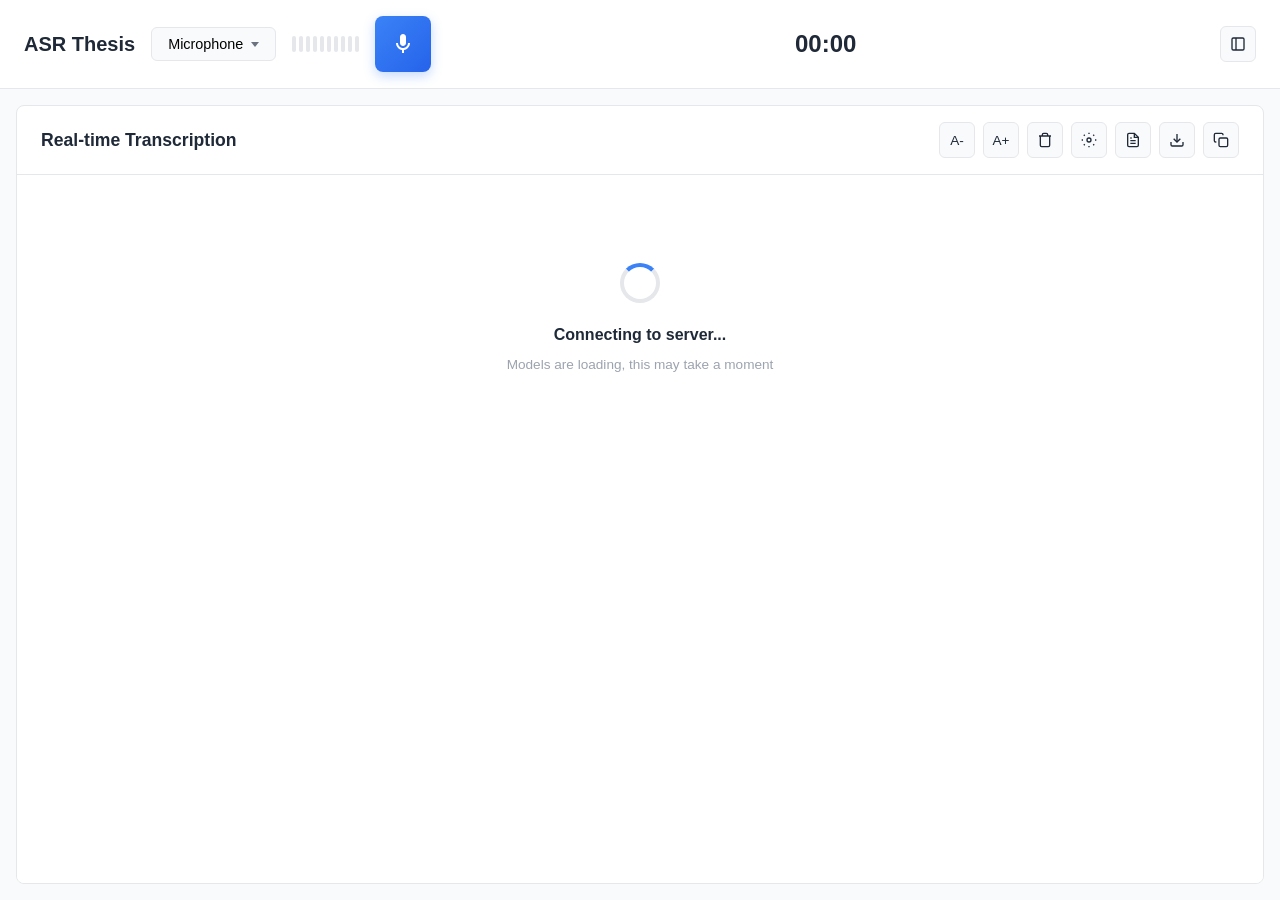
==== frontend/index.html @ afbf7c76 "chore: save current progress for Modal deploy fixes" ====
<!DOCTYPE html>
<html lang="vi">

<head>
  <meta charset="UTF-8">
  <meta http-equiv="Cache-Control" content="no-cache, no-store, must-revalidate">
  <meta name="viewport" content="width=device-width, initial-scale=1.0">
  <title>ASR Thesis</title>
  <link rel="stylesheet" href="style.css">
</head>

<body>
  <div class="app">
    <main class="main">
      <header class="toolbar">
        <div class="toolbar-left">
          <h1 class="logo-text">ASR Thesis</h1>

          <div class="dropdown">
            <button class="dropdown-btn" id="audioSourceBtn">
              <span id="audioSourceText">Microphone</span>
              <span class="dropdown-arrow"></span>
            </button>
            <div class="dropdown-menu wide" id="audioDropdown">
              <div class="dropdown-section">
                <div class="dropdown-label">Select Microphone</div>
                <div id="micList">
                  <div class="dropdown-item" data-source="microphone">Default Microphone</div>
                </div>
              </div>
              <div class="dropdown-divider"></div>
              <div class="dropdown-item" data-source="computer">Computer Audio</div>
            </div>
          </div>

          <div class="audio-meter-horizontal" id="audioMeter">
            <div class="meter-bar-h"></div>
            <div class="meter-bar-h"></div>
            <div class="meter-bar-h"></div>
            <div class="meter-bar-h"></div>
            <div class="meter-bar-h"></div>
            <div class="meter-bar-h"></div>
            <div class="meter-bar-h"></div>
            <div class="meter-bar-h"></div>
            <div class="meter-bar-h"></div>
            <div class="meter-bar-h"></div>
          </div>

          <button class="record-btn" id="recordBtn" title="Record">
            <svg viewBox="0 0 24 24" fill="currentColor">
              <path d="M12 14c1.66 0 3-1.34 3-3V5c0-1.66-1.34-3-3-3S9 3.34 9 5v6c0 1.66 1.34 3 3 3z" />
              <path
                d="M17 11c0 2.76-2.24 5-5 5s-5-2.24-5-5H5c0 3.53 2.61 6.43 6 6.92V21h2v-3.08c3.39-.49 6-3.39 6-6.92h-2z" />
            </svg>
          </button>
        </div>

        <div class="toolbar-center">
          <div class="timer" id="timer">00:00</div>
        </div>

        <div class="toolbar-right">
          <button class="btn-icon" id="sidebarToggle" title="History">
            <svg viewBox="0 0 24 24" width="16" height="16" fill="none" stroke="currentColor" stroke-width="2">
              <rect x="3" y="3" width="18" height="18" rx="2" />
              <path d="M9 3v18" />
            </svg>
          </button>
        </div>
      </header>

      <div class="content">
        <div class="transcript-panel">
          <div class="panel-header">
            <span class="panel-title">Real-time Transcription</span>
            <div class="panel-actions">
              <button class="btn-icon" id="fontDecrease" title="Smaller">A-</button>
              <button class="btn-icon" id="fontIncrease" title="Larger">A+</button>
              <button class="btn-icon" id="clearBtn" title="Clear">
                <svg viewBox="0 0 24 24" width="16" height="16" fill="none" stroke="currentColor" stroke-width="2">
                  <polyline points="3 6 5 6 21 6" />
                  <path d="M19 6v14a2 2 0 0 1-2 2H7a2 2 0 0 1-2-2V6m3 0V4a2 2 0 0 1 2-2h4a2 2 0 0 1 2 2v2" />
                </svg>
              </button>
              <button class="btn-icon" id="contextBtn" title="Context">
                <svg viewBox="0 0 24 24" width="16" height="16" fill="none" stroke="currentColor" stroke-width="2">
                  <circle cx="12" cy="12" r="3" />
                  <path
                    d="M12 1v2M12 21v2M4.22 4.22l1.42 1.42M18.36 18.36l1.42 1.42M1 12h2M21 12h2M4.22 19.78l1.42-1.42M18.36 5.64l1.42-1.42" />
                </svg>
              </button>
              <button class="btn-icon" id="summarizeBtn" title="Summarize">
                <svg viewBox="0 0 24 24" width="16" height="16" fill="none" stroke="currentColor" stroke-width="2">
                  <path d="M14 2H6a2 2 0 0 0-2 2v16a2 2 0 0 0 2 2h12a2 2 0 0 0 2-2V8z"/>
                  <polyline points="14 2 14 8 20 8"/>
                  <line x1="16" y1="13" x2="8" y2="13"/>
                  <line x1="16" y1="17" x2="8" y2="17"/>
                  <polyline points="10 9 9 9 8 9"/>
                </svg>
              </button>
              <div class="dropdown">
                <button class="btn-icon" id="exportBtn" title="Export">
                  <svg viewBox="0 0 24 24" width="16" height="16" fill="none" stroke="currentColor" stroke-width="2">
                    <path d="M21 15v4a2 2 0 0 1-2 2H5a2 2 0 0 1-2-2v-4" />
                    <polyline points="7 10 12 15 17 10" />
                    <line x1="12" y1="15" x2="12" y2="3" />
                  </svg>
                </button>
                <div class="dropdown-menu" id="exportDropdown">
                  <div class="dropdown-item" data-export="srt">SRT (Subtitles)</div>
                  <div class="dropdown-item" data-export="vtt">VTT (WebVTT)</div>
                  <div class="dropdown-item" data-export="txt">TXT (Plain text)</div>
                  <div class="dropdown-item" data-export="json">JSON</div>
                </div>
              </div>
              <button class="btn-icon" id="copyBtn" title="Copy">
                <svg viewBox="0 0 24 24" width="16" height="16" fill="none" stroke="currentColor" stroke-width="2">
                  <rect x="9" y="9" width="13" height="13" rx="2" />
                  <path d="M5 15H4a2 2 0 0 1-2-2V4a2 2 0 0 1 2-2h9a2 2 0 0 1 2 2v1" />
                </svg>
              </button>
            </div>
          </div>

          <div class="panel-content" id="panelContent">
            <div class="empty-state" id="emptyState">
              <div class="loading-spinner" id="loadingSpinner"></div>
              <p class="loading-status" id="loadingStatus">Connecting to server...</p>
              <p class="loading-hint">Models are loading, this may take a moment</p>
            </div>
          </div>
        </div>

        <aside class="sidebar" id="sidebar">
          <div class="sidebar-header">
            <h3>History</h3>
            <a href="recordings.html" class="btn btn-sm btn-secondary sidebar-btn">View All</a>
          </div>
          <div class="sidebar-content" id="recordingsList">
            <div class="empty-state">
              <p>No recordings yet</p>
            </div>
          </div>
        </aside>
      </div>
    </main>
  </div>

  <div class="modal-overlay" id="contextModal">
    <div class="modal">
      <div class="modal-header">
        <h3>Context Settings</h3>
        <button class="modal-close" id="closeModal" title="Close">×</button>
      </div>
      <div class="modal-body">
        <div class="form-group">
          <label>Lecture Topic</label>
          <div class="input-icon-wrapper">
            <span class="input-icon">✨</span>
            <input type="text" id="lectureTopic" placeholder="Enter lecture topic to boost accuracy..." maxlength="200">
          </div>
          <small class="form-hint">AI will expand this into keywords to improve recognition</small>
        </div>
        <div class="form-group">
          <label>Keywords</label>
          <div class="input-with-btn">
            <input type="text" id="keywords" placeholder="AI, machine learning, neural network...">
            <button class="btn btn-sm btn-accent" id="aiGenerateBtn" title="AI Generate from topic">⚡ Generate</button>
          </div>
        </div>
        <div class="form-group">
          <label>Context</label>
          <textarea id="context" placeholder="Lecture about artificial intelligence..."></textarea>
        </div>
      </div>
      <div class="modal-footer">
        <button class="btn btn-secondary" id="clearContextBtn">Clear</button>
        <button class="btn btn-primary" id="saveContextBtn">Save</button>
      </div>
    </div>
  </div>

  <div class="modal-overlay" id="clearModal">
    <div class="modal">
      <div class="modal-header">
        <h3>Clear Transcript</h3>
        <button class="modal-close" title="Close">x</button>
      </div>
      <div class="modal-body">
        <p>Clear the current transcript display?</p>
        <p class="text-muted">Saved recordings will not be affected.</p>
      </div>
      <div class="modal-footer">
        <button class="btn btn-secondary">Cancel</button>
        <button class="btn btn-primary">Clear</button>
      </div>
    </div>
  </div>

  <div class="modal-overlay" id="deleteRecordingModal">
    <div class="modal">
      <div class="modal-header">
        <h3>Delete Recording</h3>
        <button class="modal-close" id="deleteModalClose" title="Close">x</button>
      </div>
      <div class="modal-body">
        <p>Delete this recording permanently?</p>
        <p class="text-muted">This action cannot be undone.</p>
      </div>
      <div class="modal-footer">
        <button class="btn btn-secondary" id="deleteModalCancel">Cancel</button>
        <button class="btn btn-danger" id="deleteModalConfirm">Delete</button>
      </div>
    </div>
  </div>

  <!-- Summary modal (Groq auto-summary) -->
  <div class="modal-overlay" id="summaryModal">
    <div class="modal modal-lg">
      <div class="modal-header">
        <h3>📝 Lecture Summary</h3>
        <button class="modal-close" id="closeSummaryModal" title="Close">×</button>
      </div>
      <div class="modal-body">
        <div id="summaryContent" class="summary-content"></div>
      </div>
      <div class="modal-footer">
        <button class="btn btn-secondary" id="copySummaryBtn">Copy</button>
        <button class="btn btn-primary" id="closeSummaryBtn">Close</button>
      </div>
    </div>
  </div>

  <div class="notification" id="notification"></div>

  <script type="module" src="js/utils.js"></script>
  <script type="module" src="js/main.js"></script>
</body>

</html>
---- frontend/style.css ----
* {
    margin: 0;
    padding: 0;
    box-sizing: border-box;
}

:root {
    --primary: #3b82f6;
    --primary-dark: #2563eb;
    --success: #10b981;
    --danger: #ef4444;
    --text: #1f2937;
    --text-light: #6b7280;
    --text-muted: #9ca3af;
    --bg: #ffffff;
    --bg-gray: #f9fafb;
    --border: #e5e7eb;
}

body {
    font-family: -apple-system, BlinkMacSystemFont, 'Segoe UI', Roboto, sans-serif;
    color: var(--text);
    background: var(--bg-gray);
    line-height: 1.5;
}

.app {
    min-height: 100vh;
    display: flex;
}

.main {
    flex: 1;
    display: flex;
    flex-direction: column;
}

.toolbar {
    background: white;
    border-bottom: 1px solid var(--border);
    padding: 1rem 1.5rem;
    display: flex;
    align-items: center;
    justify-content: space-between;
    gap: 2rem;
}

.toolbar-left,
.toolbar-center,
.toolbar-right {
    display: flex;
    align-items: center;
    gap: 1rem;
}

.toolbar-center {
    flex: 1;
    justify-content: center;
}

.logo-text {
    font-size: 1.25rem;
    font-weight: 600;
    color: var(--text);
    margin: 0;
}

.dropdown {
    position: relative;
}

.dropdown-btn {
    padding: 0.5rem 1rem;
    background: var(--bg-gray);
    border: 1px solid var(--border);
    border-radius: 6px;
    font-size: 0.9rem;
    cursor: pointer;
    display: flex;
    align-items: center;
    gap: 0.5rem;
    transition: all 0.2s;
}

.dropdown-btn:hover {
    background: #f3f4f6;
}

.dropdown-arrow {
    width: 0;
    height: 0;
    border-left: 4px solid transparent;
    border-right: 4px solid transparent;
    border-top: 5px solid var(--text-light);
}

.dropdown-menu {
    position: absolute;
    top: calc(100% + 0.25rem);
    left: 0;
    background: white;
    border: 1px solid var(--border);
    border-radius: 6px;
    box-shadow: 0 4px 12px rgba(0, 0, 0, 0.1);
    min-width: 160px;
    display: none;
    z-index: 100;
}

.dropdown-menu.wide {
    min-width: 280px;
}

.dropdown-menu.active {
    display: block;
}

.dropdown-section {
    padding: 0.5rem 0;
}

.dropdown-label {
    padding: 0.5rem 1rem;
    font-size: 0.75rem;
    font-weight: 600;
    color: var(--text-muted);
    text-transform: uppercase;
    letter-spacing: 0.5px;
}

.dropdown-divider {
    height: 1px;
    background: var(--border);
    margin: 0.25rem 0;
}

.dropdown-item {
    padding: 0.75rem 1rem;
    cursor: pointer;
    transition: background 0.2s;
    font-size: 0.9rem;
    white-space: nowrap;
    overflow: hidden;
    text-overflow: ellipsis;
}

.dropdown-item:hover {
    background: var(--bg-gray);
}

.dropdown-item:first-child {
    border-radius: 6px 6px 0 0;
}

.dropdown-item:last-child {
    border-radius: 0 0 6px 6px;
}

.dropdown-item.mic-item {
    padding-left: 2rem;
    font-size: 0.85rem;
}

.audio-meter-horizontal {
    display: flex;
    align-items: center;
    gap: 3px;
    height: 32px;
}

.meter-bar-h {
    width: 4px;
    height: 16px;
    background: var(--border);
    border-radius: 2px;
    transition: all 0.1s;
}

.meter-bar-h.active {
    background: var(--success);
    height: 24px;
}

.timer {
    font-variant-numeric: tabular-nums;
    font-size: 1.5rem;
    font-weight: 600;
    color: var(--text);
    min-width: 90px;
    text-align: center;
}

.record-btn {
    width: 56px;
    height: 56px;
    background: linear-gradient(135deg, var(--primary), var(--primary-dark));
    border: none;
    border-radius: 8px;
    cursor: pointer;
    display: flex;
    align-items: center;
    justify-content: center;
    transition: all 0.3s;
    box-shadow: 0 4px 12px rgba(59, 130, 246, 0.3);
}

.record-btn:hover {
    transform: translateY(-2px);
    box-shadow: 0 6px 16px rgba(59, 130, 246, 0.4);
}

.record-btn.recording {
    background: linear-gradient(135deg, var(--danger), #dc2626);
    animation: pulse 2s infinite;
}

@keyframes pulse {

    0%,
    100% {
        opacity: 1;
    }

    50% {
        opacity: 0.85;
    }
}

.record-btn svg {
    width: 24px;
    height: 24px;
    color: white;
    fill: white;
}

.btn-icon {
    width: 36px;
    height: 36px;
    background: var(--bg-gray);
    border: 1px solid var(--border);
    border-radius: 6px;
    cursor: pointer;
    display: flex;
    align-items: center;
    justify-content: center;
    transition: all 0.2s;
    color: var(--text);
    font-size: 0.85rem;
    font-weight: 500;
}

.btn-icon:hover {
    background: #e5e7eb;
}

.content {
    flex: 1;
    display: flex;
    overflow: hidden;
}

.transcript-panel {
    flex: 1;
    display: flex;
    flex-direction: column;
    background: white;
    margin: 1rem;
    border-radius: 8px;
    border: 1px solid var(--border);
    overflow: hidden;
}

.panel-header {
    padding: 1rem 1.5rem;
    border-bottom: 1px solid var(--border);
    display: flex;
    align-items: center;
    justify-content: space-between;
}

.panel-title {
    font-size: 1.1rem;
    font-weight: 600;
}

.panel-actions {
    display: flex;
    gap: 0.5rem;
}

.panel-content {
    flex: 1;
    overflow-y: auto;
    padding: 1.5rem;
    background: white;
}

.transcript-segment {
    background: transparent;
    border: none;
    border-bottom: 1px solid var(--border);
    border-radius: 0;
    padding: 1rem 0;
    margin-bottom: 0;
}

.transcript-segment:last-child {
    border-bottom: none;
}

.segment-meta {
    display: none;
}

.timestamp {
    font-variant-numeric: tabular-nums;
    color: var(--primary);
    font-weight: 600;
}

.vi-text {
    font-size: 1.1rem;
    line-height: 1.7;
    color: #000000;
    font-weight: 700;
    word-wrap: break-word;
    overflow-wrap: break-word;
    white-space: pre-wrap;
}

.en-text {
    font-size: 1rem;
    line-height: 1.6;
    color: #000000;
    border-left: 3px solid var(--primary);
    padding-left: 12px;
    margin-top: 8px;
    display: block;
    font-weight: 600;
    word-wrap: break-word;
    overflow-wrap: break-word;
    white-space: pre-wrap;
}

.transcript-segment.partial .vi-text {
    color: #000000;
    font-weight: 700;
}

.transcript-segment.partial .en-text {
    color: #333333;
    font-weight: 500;
}

.font-sm .vi-text {
    font-size: 0.9rem;
}

.font-sm .en-text {
    font-size: 0.85rem;
}

.font-lg .vi-text {
    font-size: 1.2rem;
}

.font-lg .en-text {
    font-size: 1.1rem;
}

.font-xl .vi-text {
    font-size: 1.4rem;
}

.font-xl .en-text {
    font-size: 1.3rem;
}

.empty-state {
    display: flex;
    flex-direction: column;
    align-items: center;
    justify-content: center;
    padding: 4rem 2rem;
    text-align: center;
    color: var(--text-light);
}

.empty-state p {
    margin: 0.25rem 0;
}

.sidebar {
    width: 320px;
    background: white;
    border-left: 1px solid var(--border);
    display: none;
    flex-direction: column;
}

.sidebar.active {
    display: flex;
}

.sidebar-header {
    padding: 1rem 1.5rem;
    border-bottom: 1px solid var(--border);
    display: flex;
    align-items: center;
    justify-content: space-between;
}

.sidebar-header h3 {
    font-size: 1.1rem;
    font-weight: 600;
}

.sidebar-btn {
    text-decoration: none;
    display: inline-flex;
    align-items: center;
}

.sidebar-btn:hover {
    text-decoration: none;
}

.sidebar-content {
    flex: 1;
    overflow-y: auto;
    padding: 1rem;
}

.recording-card {
    background: var(--bg-gray);
    border: 1px solid var(--border);
    border-radius: 6px;
    padding: 0.75rem 1rem;
    margin-bottom: 0.5rem;
    display: flex;
    align-items: center;
    justify-content: space-between;
    gap: 0.5rem;
}

.recording-card:hover {
    background: #f3f4f6;
}

.recording-card .recording-info {
    flex: 1;
    min-width: 0;
}

.recording-date {
    font-size: 0.85rem;
    font-weight: 500;
    white-space: nowrap;
    overflow: hidden;
    text-overflow: ellipsis;
}

.recording-duration,
.recording-time {
    font-size: 0.75rem;
    color: var(--text-light);
    font-variant-numeric: tabular-nums;
}

.recording-card-actions {
    display: flex;
    gap: 0.25rem;
    flex-shrink: 0;
}

.btn-view-small,
.btn-delete-small {
    width: 28px;
    height: 28px;
    padding: 0;
    border: none;
    border-radius: 4px;
    cursor: pointer;
    display: flex;
    align-items: center;
    justify-content: center;
    transition: all 0.2s;
}

.btn-view-small {
    background: var(--primary);
    color: white;
}

.btn-view-small:hover {
    background: var(--primary-dark);
}

.btn-delete-small {
    background: transparent;
    color: var(--text-light);
}

.btn-delete-small:hover {
    background: #fee2e2;
    color: var(--danger);
}

.modal-overlay {
    position: fixed;
    inset: 0;
    background: rgba(0, 0, 0, 0.5);
    display: none;
    align-items: center;
    justify-content: center;
    z-index: 1000;
}

.modal-overlay.active {
    display: flex;
}

.modal {
    background: white;
    border-radius: 12px;
    max-width: 500px;
    width: 90%;
    max-height: 80vh;
    overflow: hidden;
    box-shadow: 0 10px 25px rgba(0, 0, 0, 0.1);
}

.modal-header {
    padding: 1.5rem;
    border-bottom: 1px solid var(--border);
    display: flex;
    align-items: center;
    justify-content: space-between;
}

.modal-header h3 {
    font-size: 1.25rem;
    font-weight: 600;
}

.modal-close {
    width: 32px;
    height: 32px;
    background: transparent;
    border: none;
    font-size: 1.5rem;
    cursor: pointer;
    border-radius: 6px;
    color: var(--text-light);
    display: flex;
    align-items: center;
    justify-content: center;
}

.modal-close:hover {
    background: var(--bg-gray);
}

.modal-body {
    padding: 1.5rem;
}

.modal-body .text-muted {
    color: var(--text-muted);
    font-size: 0.875rem;
    margin-top: 0.5rem;
}

.modal-footer {
    padding: 1rem 1.5rem;
    border-top: 1px solid var(--border);
    display: flex;
    gap: 0.75rem;
    justify-content: flex-end;
}

.form-group {
    margin-bottom: 1.5rem;
}

.form-group:last-child {
    margin-bottom: 0;
}

.form-group label {
    display: block;
    margin-bottom: 0.5rem;
    font-weight: 500;
    font-size: 0.9rem;
}

.form-group input,
.form-group textarea {
    width: 100%;
    padding: 0.75rem;
    border: 1px solid var(--border);
    border-radius: 6px;
    font-size: 0.95rem;
    font-family: inherit;
}

.form-group input:focus,
.form-group textarea:focus {
    outline: none;
    border-color: var(--primary);
    box-shadow: 0 0 0 2px rgba(59, 130, 246, 0.1);
}

.form-group textarea {
    min-height: 100px;
    resize: vertical;
}

.btn {
    padding: 0.5rem 1rem;
    border-radius: 6px;
    font-size: 0.9rem;
    cursor: pointer;
    transition: all 0.2s;
    font-family: inherit;
}

.btn-primary {
    background: var(--primary);
    color: white;
    border: none;
}

.btn-primary:hover {
    background: var(--primary-dark);
}

.btn-secondary {
    background: transparent;
    color: var(--text);
    border: 1px solid var(--border);
}

.btn-secondary:hover {
    background: var(--bg-gray);
}

.btn-danger {
    background: var(--danger);
    color: white;
    border: none;
}

.btn-danger:hover {
    background: #dc2626;
}

.notification {
    position: fixed;
    bottom: 2rem;
    right: 2rem;
    background: var(--text);
    color: white;
    padding: 1rem 1.5rem;
    border-radius: 8px;
    box-shadow: 0 4px 12px rgba(0, 0, 0, 0.2);
    display: none;
    animation: slideIn 0.3s;
    z-index: 2000;
}

.notification.active {
    display: block;
}

@keyframes slideIn {
    from {
        transform: translateY(1rem);
        opacity: 0;
    }

    to {
        transform: translateY(0);
        opacity: 1;
    }
}

::-webkit-scrollbar {
    width: 8px;
    height: 8px;
}

::-webkit-scrollbar-track {
    background: var(--bg-gray);
}

::-webkit-scrollbar-thumb {
    background: #cbd5e1;
    border-radius: 4px;
}

::-webkit-scrollbar-thumb:hover {
    background: #94a3b8;
}

.recordings-page {
    display: flex;
    height: 100vh;
    background: var(--bg-gray);
}

.recordings-sidebar {
    width: 340px;
    background: white;
    border-right: 1px solid var(--border);
    display: flex;
    flex-direction: column;
}

.sidebar-title {
    font-size: 1.1rem;
    font-weight: 600;
}

.recordings-list {
    flex: 1;
    overflow-y: auto;
    padding: 0.5rem;
}

.recording-item {
    padding: 1rem;
    margin-bottom: 0.5rem;
    border-radius: 8px;
    cursor: pointer;
    transition: background 0.2s;
    display: flex;
    justify-content: space-between;
    align-items: center;
}

.recording-item:hover,
.recording-item.active {
    background: var(--bg-gray);
}

.recording-info {
    flex: 1;
}

.recording-actions {
    position: relative;
}

.menu-btn {
    width: 28px;
    height: 28px;
    background: transparent;
    border: none;
    border-radius: 4px;
    cursor: pointer;
    display: flex;
    align-items: center;
    justify-content: center;
    color: var(--text-light);
    font-weight: bold;
}

.menu-btn:hover {
    background: var(--border);
}

.context-menu {
    position: absolute;
    right: 0;
    top: 100%;
    background: white;
    border: 1px solid var(--border);
    border-radius: 8px;
    box-shadow: 0 4px 12px rgba(0, 0, 0, 0.15);
    min-width: 120px;
    display: none;
    z-index: 100;
}

.context-menu.active {
    display: block;
}

.context-menu-item {
    padding: 0.75rem 1rem;
    cursor: pointer;
    font-size: 0.875rem;
    transition: background 0.2s;
}

.context-menu-item:first-child {
    border-radius: 8px 8px 0 0;
}

.context-menu-item:last-child {
    border-radius: 0 0 8px 8px;
}

.context-menu-item:hover {
    background: var(--bg-gray);
}

.context-menu-item.delete {
    color: var(--danger);
}

.recordings-content {
    flex: 1;
    display: flex;
    flex-direction: column;
    overflow: hidden;
}

.content-header {
    background: white;
    padding: 1rem 1.5rem;
    border-bottom: 1px solid var(--border);
    display: flex;
    justify-content: space-between;
    align-items: center;
}

.content-title-group h2 {
    font-size: 1.25rem;
    font-weight: 600;
    margin-bottom: 0.25rem;
}

.content-subtitle {
    font-size: 0.875rem;
    color: var(--text-light);
}

.back-btn {
    text-decoration: none;
    display: inline-flex;
    align-items: center;
    gap: 0.25rem;
}

.back-btn:hover {
    text-decoration: none;
}

.content-body {
    flex: 1;
    overflow-y: auto;
    padding: 1.5rem;
    background: var(--bg-gray);
}

.transcript-container-full {
    background: white;
    border-radius: 8px;
    padding: 2rem;
    min-height: 100%;
    box-shadow: 0 1px 3px rgba(0, 0, 0, 0.05);
    border: 1px solid var(--border);
}

.transcript-block {
    margin-bottom: 1.5rem;
}

.transcript-block:last-child {
    margin-bottom: 0;
}

.transcript-timestamp {
    font-size: 0.85rem;
    font-weight: 600;
    color: var(--primary);
    margin-bottom: 0.5rem;
}

@media (max-width: 1024px) {
    .sidebar {
        position: fixed;
        right: 0;
        top: 60px;
        bottom: 0;
        z-index: 100;
        box-shadow: -4px 0 12px rgba(0, 0, 0, 0.1);
        transform: translateX(100%);
        transition: transform 0.3s ease;
        display: flex !important;
    }

    .sidebar.active {
        transform: translateX(0);
    }
}

@media (max-width: 768px) {
    .toolbar {
        flex-wrap: wrap;
        padding: 0.75rem 1rem;
    }

    .toolbar-center {
        order: 3;
        flex: 1 0 100%;
        margin-top: 0.75rem;
    }

    .recordings-page {
        flex-direction: column;
    }

    .recordings-sidebar {
        width: 100%;
        height: auto;
        max-height: 40vh;
        border-right: none;
        border-bottom: 1px solid var(--border);
    }
}

/* ===========================================
   Groq LLM: Topic Input + Summary Components
   =========================================== */

.modal-lg {
    max-width: 700px;
}

.input-icon-wrapper {
    position: relative;
    display: flex;
    align-items: center;
}

.input-icon-wrapper .input-icon {
    position: absolute;
    left: 12px;
    font-size: 1rem;
    pointer-events: none;
}

.input-icon-wrapper input {
    padding-left: 36px !important;
}

.input-with-btn {
    display: flex;
    gap: 0.5rem;
    align-items: stretch;
}

.input-with-btn input {
    flex: 1;
}

.btn-sm {
    padding: 0.4rem 0.75rem;
    font-size: 0.8rem;
    white-space: nowrap;
    border-radius: 6px;
}

.btn-accent {
    background: linear-gradient(135deg, #f59e0b, #d97706);
    color: white;
    border: none;
    cursor: pointer;
    transition: all 0.2s;
    font-family: inherit;
    font-weight: 500;
}

.btn-accent:hover:not(:disabled) {
    background: linear-gradient(135deg, #d97706, #b45309);
    transform: translateY(-1px);
}

.btn-accent:disabled {
    opacity: 0.6;
    cursor: not-allowed;
}

.form-hint {
    display: block;
    margin-top: 0.35rem;
    font-size: 0.78rem;
    color: var(--text-muted);
}

.summary-content {
    max-height: 50vh;
    overflow-y: auto;
    padding: 0.5rem 0;
    line-height: 1.7;
    font-size: 0.95rem;
}

.summary-content h2,
.summary-content h3,
.summary-content h4 {
    margin-top: 1rem;
    margin-bottom: 0.5rem;
    font-weight: 600;
}

.summary-content h2 { font-size: 1.2rem; }
.summary-content h3 { font-size: 1.1rem; }
.summary-content h4 { font-size: 1rem; }

.summary-content li {
    margin-left: 1.5rem;
    margin-bottom: 0.3rem;
}

.summary-content strong {
    font-weight: 600;
    color: var(--text);
}

/* ===========================================
   Loading Spinner & Status
   =========================================== */

.loading-spinner {
    width: 40px;
    height: 40px;
    border: 4px solid var(--border);
    border-top: 4px solid var(--primary);
    border-radius: 50%;
    animation: spin 1s linear infinite;
    margin-bottom: 1rem;
}

.loading-spinner.hidden {
    display: none;
}

@keyframes spin {
    0%   { transform: rotate(0deg); }
    100% { transform: rotate(360deg); }
}

.loading-status {
    font-size: 1rem;
    font-weight: 600;
    color: var(--text);
    margin-bottom: 0.25rem;
}

.loading-hint {
    font-size: 0.85rem;
    color: var(--text-muted);
}

.loading-status.ready {
    color: var(--success);
}
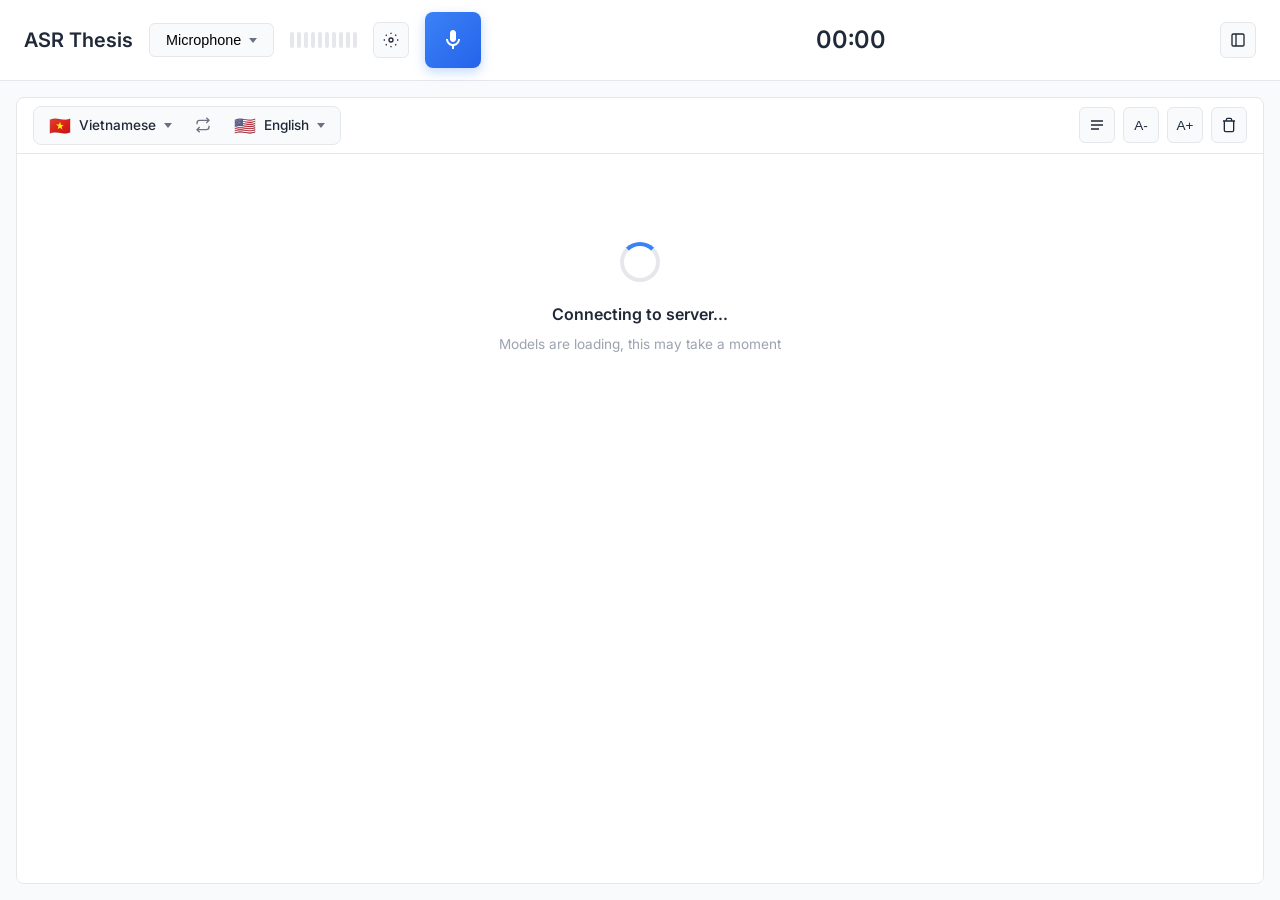
==== commit e58ce1e7: "feat: add mixed and split transcribe script" ====
--- a/frontend/index.html
+++ b/frontend/index.html
@@ -5,7 +5,11 @@
   <meta charset="UTF-8">
   <meta http-equiv="Cache-Control" content="no-cache, no-store, must-revalidate">
   <meta name="viewport" content="width=device-width, initial-scale=1.0">
-  <title>ASR Thesis</title>
+  <title>ASR Thesis — Real-time Bilingual Speech-to-Text</title>
+  <meta name="description" content="Real-time bilingual speech-to-text with multi-language support and AI-powered transcription.">
+  <link rel="preconnect" href="https://fonts.googleapis.com">
+  <link rel="preconnect" href="https://fonts.gstatic.com" crossorigin>
+  <link href="https://fonts.googleapis.com/css2?family=Inter:wght@400;500;600;700&display=swap" rel="stylesheet">
   <link rel="stylesheet" href="style.css">
 </head>
 
@@ -16,6 +20,7 @@
         <div class="toolbar-left">
           <h1 class="logo-text">ASR Thesis</h1>
 
+          <!-- Audio Source -->
           <div class="dropdown">
             <button class="dropdown-btn" id="audioSourceBtn">
               <span id="audioSourceText">Microphone</span>
@@ -29,7 +34,14 @@
                 </div>
               </div>
               <div class="dropdown-divider"></div>
-              <div class="dropdown-item" data-source="computer">Computer Audio</div>
+              <div class="dropdown-item" data-source="computer">
+                <svg viewBox="0 0 24 24" width="14" height="14" fill="none" stroke="currentColor" stroke-width="2" style="margin-right:4px;vertical-align:middle">
+                  <rect x="2" y="3" width="20" height="14" rx="2" />
+                  <line x1="8" y1="21" x2="16" y2="21" />
+                  <line x1="12" y1="17" x2="12" y2="21" />
+                </svg>
+                Computer Audio
+              </div>
             </div>
           </div>
 
@@ -46,12 +58,22 @@
             <div class="meter-bar-h"></div>
           </div>
 
+          <!-- Context button — next to record -->
+          <button class="btn-icon" id="contextBtn" title="Context Settings">
+            <svg viewBox="0 0 24 24" width="16" height="16" fill="none" stroke="currentColor" stroke-width="2">
+              <circle cx="12" cy="12" r="3" />
+              <path
+                d="M12 1v2M12 21v2M4.22 4.22l1.42 1.42M18.36 18.36l1.42 1.42M1 12h2M21 12h2M4.22 19.78l1.42-1.42M18.36 5.64l1.42-1.42" />
+            </svg>
+          </button>
+
           <button class="record-btn" id="recordBtn" title="Record">
-            <svg viewBox="0 0 24 24" fill="currentColor">
+            <svg viewBox="0 0 24 24" fill="currentColor" class="record-icon-mic">
               <path d="M12 14c1.66 0 3-1.34 3-3V5c0-1.66-1.34-3-3-3S9 3.34 9 5v6c0 1.66 1.34 3 3 3z" />
               <path
                 d="M17 11c0 2.76-2.24 5-5 5s-5-2.24-5-5H5c0 3.53 2.61 6.43 6 6.92V21h2v-3.08c3.39-.49 6-3.39 6-6.92h-2z" />
             </svg>
+            <div class="record-loading-spinner hidden" id="recordLoadingSpinner"></div>
           </button>
         </div>
 
@@ -70,10 +92,68 @@
       </header>
 
       <div class="content">
+        <!-- Screen Share Preview (hidden by default) -->
+        <div class="screen-panel hidden" id="screenPanel">
+          <div class="screen-header">
+            <span class="screen-title">
+              <svg viewBox="0 0 24 24" width="14" height="14" fill="none" stroke="currentColor" stroke-width="2">
+                <rect x="2" y="3" width="20" height="14" rx="2" />
+                <line x1="8" y1="21" x2="16" y2="21" />
+                <line x1="12" y1="17" x2="12" y2="21" />
+              </svg>
+              Screen Share
+            </span>
+            <button class="btn-icon btn-icon-sm" id="stopScreenBtn" title="Stop sharing">✕</button>
+          </div>
+          <div class="screen-video-wrap" id="screenVideoWrap">
+            <video id="screenPreview" autoplay muted playsinline></video>
+          </div>
+        </div>
+
+        <!-- Panel Resizer (drag to resize when screen panel visible) -->
+        <div class="panel-resizer" id="panelResizer"></div>
+
+        <!-- Transcript Panel -->
         <div class="transcript-panel">
           <div class="panel-header">
-            <span class="panel-title">Real-time Transcription</span>
+            <!-- Language Selectors -->
+            <div class="lang-group">
+              <div class="dropdown lang-dropdown" id="srcLangDropdown">
+                <button class="lang-btn" id="srcLangBtn">
+                  <span class="lang-flag" id="srcLangFlag">🇻🇳</span>
+                  <span class="lang-name" id="srcLangName">Vietnamese</span>
+                  <span class="dropdown-arrow"></span>
+                </button>
+                <div class="dropdown-menu lang-menu" id="srcLangMenu"></div>
+              </div>
+
+              <button class="swap-btn" id="swapLangBtn" title="Swap languages">
+                <svg viewBox="0 0 24 24" width="16" height="16" fill="none" stroke="currentColor" stroke-width="2">
+                  <polyline points="17 1 21 5 17 9" />
+                  <path d="M3 11V9a4 4 0 0 1 4-4h14" />
+                  <polyline points="7 23 3 19 7 15" />
+                  <path d="M21 13v2a4 4 0 0 1-4 4H3" />
+                </svg>
+              </button>
+
+              <div class="dropdown lang-dropdown" id="tgtLangDropdown">
+                <button class="lang-btn" id="tgtLangBtn">
+                  <span class="lang-flag" id="tgtLangFlag">🇺🇸</span>
+                  <span class="lang-name" id="tgtLangName">English</span>
+                  <span class="dropdown-arrow"></span>
+                </button>
+                <div class="dropdown-menu lang-menu" id="tgtLangMenu"></div>
+              </div>
+            </div>
+
             <div class="panel-actions">
+              <button class="btn-icon" id="displayModeBtn" title="Toggle: Mixed / Split">
+                <svg viewBox="0 0 24 24" width="16" height="16" fill="none" stroke="currentColor" stroke-width="2">
+                  <line x1="3" y1="6" x2="21" y2="6"/>
+                  <line x1="3" y1="12" x2="21" y2="12"/>
+                  <line x1="3" y1="18" x2="15" y2="18"/>
+                </svg>
+              </button>
               <button class="btn-icon" id="fontDecrease" title="Smaller">A-</button>
               <button class="btn-icon" id="fontIncrease" title="Larger">A+</button>
               <button class="btn-icon" id="clearBtn" title="Clear">
@@ -82,43 +162,6 @@
                   <path d="M19 6v14a2 2 0 0 1-2 2H7a2 2 0 0 1-2-2V6m3 0V4a2 2 0 0 1 2-2h4a2 2 0 0 1 2 2v2" />
                 </svg>
               </button>
-              <button class="btn-icon" id="contextBtn" title="Context">
-                <svg viewBox="0 0 24 24" width="16" height="16" fill="none" stroke="currentColor" stroke-width="2">
-                  <circle cx="12" cy="12" r="3" />
-                  <path
-                    d="M12 1v2M12 21v2M4.22 4.22l1.42 1.42M18.36 18.36l1.42 1.42M1 12h2M21 12h2M4.22 19.78l1.42-1.42M18.36 5.64l1.42-1.42" />
-                </svg>
-              </button>
-              <button class="btn-icon" id="summarizeBtn" title="Summarize">
-                <svg viewBox="0 0 24 24" width="16" height="16" fill="none" stroke="currentColor" stroke-width="2">
-                  <path d="M14 2H6a2 2 0 0 0-2 2v16a2 2 0 0 0 2 2h12a2 2 0 0 0 2-2V8z"/>
-                  <polyline points="14 2 14 8 20 8"/>
-                  <line x1="16" y1="13" x2="8" y2="13"/>
-                  <line x1="16" y1="17" x2="8" y2="17"/>
-                  <polyline points="10 9 9 9 8 9"/>
-                </svg>
-              </button>
-              <div class="dropdown">
-                <button class="btn-icon" id="exportBtn" title="Export">
-                  <svg viewBox="0 0 24 24" width="16" height="16" fill="none" stroke="currentColor" stroke-width="2">
-                    <path d="M21 15v4a2 2 0 0 1-2 2H5a2 2 0 0 1-2-2v-4" />
-                    <polyline points="7 10 12 15 17 10" />
-                    <line x1="12" y1="15" x2="12" y2="3" />
-                  </svg>
-                </button>
-                <div class="dropdown-menu" id="exportDropdown">
-                  <div class="dropdown-item" data-export="srt">SRT (Subtitles)</div>
-                  <div class="dropdown-item" data-export="vtt">VTT (WebVTT)</div>
-                  <div class="dropdown-item" data-export="txt">TXT (Plain text)</div>
-                  <div class="dropdown-item" data-export="json">JSON</div>
-                </div>
-              </div>
-              <button class="btn-icon" id="copyBtn" title="Copy">
-                <svg viewBox="0 0 24 24" width="16" height="16" fill="none" stroke="currentColor" stroke-width="2">
-                  <rect x="9" y="9" width="13" height="13" rx="2" />
-                  <path d="M5 15H4a2 2 0 0 1-2-2V4a2 2 0 0 1 2-2h9a2 2 0 0 1 2 2v1" />
-                </svg>
-              </button>
             </div>
           </div>
 
@@ -134,7 +177,14 @@
         <aside class="sidebar" id="sidebar">
           <div class="sidebar-header">
             <h3>History</h3>
-            <a href="recordings.html" class="btn btn-sm btn-secondary sidebar-btn">View All</a>
+            <a href="recordings.html" class="sidebar-btn">
+              <svg viewBox="0 0 24 24" width="14" height="14" fill="none" stroke="currentColor" stroke-width="2">
+                <path d="M18 13v6a2 2 0 0 1-2 2H5a2 2 0 0 1-2-2V8a2 2 0 0 1 2-2h6"/>
+                <polyline points="15 3 21 3 21 9"/>
+                <line x1="10" y1="14" x2="21" y2="3"/>
+              </svg>
+              View All
+            </a>
           </div>
           <div class="sidebar-content" id="recordingsList">
             <div class="empty-state">
@@ -146,10 +196,11 @@
     </main>
   </div>
 
+  <!-- Context Settings Modal -->
   <div class="modal-overlay" id="contextModal">
     <div class="modal">
       <div class="modal-header">
-        <h3>Context Settings</h3>
+        <h3>⚙️ Context Settings</h3>
         <button class="modal-close" id="closeModal" title="Close">×</button>
       </div>
       <div class="modal-body">
@@ -159,32 +210,32 @@
             <span class="input-icon">✨</span>
             <input type="text" id="lectureTopic" placeholder="Enter lecture topic to boost accuracy..." maxlength="200">
           </div>
-          <small class="form-hint">AI will expand this into keywords to improve recognition</small>
+          <small class="form-hint">AI will expand this into keywords and context to improve recognition</small>
         </div>
         <div class="form-group">
           <label>Keywords</label>
-          <div class="input-with-btn">
-            <input type="text" id="keywords" placeholder="AI, machine learning, neural network...">
-            <button class="btn btn-sm btn-accent" id="aiGenerateBtn" title="AI Generate from topic">⚡ Generate</button>
-          </div>
+          <input type="text" id="keywords" placeholder="AI, machine learning, neural network...">
         </div>
         <div class="form-group">
           <label>Context</label>
           <textarea id="context" placeholder="Lecture about artificial intelligence..."></textarea>
+          <small class="form-hint">Provides richer context for better speech recognition accuracy</small>
         </div>
       </div>
       <div class="modal-footer">
         <button class="btn btn-secondary" id="clearContextBtn">Clear</button>
+        <button class="btn btn-accent" id="aiContextBtn">Generate</button>
         <button class="btn btn-primary" id="saveContextBtn">Save</button>
       </div>
     </div>
   </div>
 
+  <!-- Clear Confirm Modal -->
   <div class="modal-overlay" id="clearModal">
     <div class="modal">
       <div class="modal-header">
         <h3>Clear Transcript</h3>
-        <button class="modal-close" title="Close">x</button>
+        <button class="modal-close" title="Close">×</button>
       </div>
       <div class="modal-body">
         <p>Clear the current transcript display?</p>
@@ -197,11 +248,12 @@
     </div>
   </div>
 
+  <!-- Delete Recording Modal -->
   <div class="modal-overlay" id="deleteRecordingModal">
     <div class="modal">
       <div class="modal-header">
         <h3>Delete Recording</h3>
-        <button class="modal-close" id="deleteModalClose" title="Close">x</button>
+        <button class="modal-close" id="deleteModalClose" title="Close">×</button>
       </div>
       <div class="modal-body">
         <p>Delete this recording permanently?</p>
@@ -214,23 +266,6 @@
     </div>
   </div>
 
-  <!-- Summary modal (Groq auto-summary) -->
-  <div class="modal-overlay" id="summaryModal">
-    <div class="modal modal-lg">
-      <div class="modal-header">
-        <h3>📝 Lecture Summary</h3>
-        <button class="modal-close" id="closeSummaryModal" title="Close">×</button>
-      </div>
-      <div class="modal-body">
-        <div id="summaryContent" class="summary-content"></div>
-      </div>
-      <div class="modal-footer">
-        <button class="btn btn-secondary" id="copySummaryBtn">Copy</button>
-        <button class="btn btn-primary" id="closeSummaryBtn">Close</button>
-      </div>
-    </div>
-  </div>
-
   <div class="notification" id="notification"></div>
 
   <script type="module" src="js/utils.js"></script>
--- a/frontend/style.css
+++ b/frontend/style.css
@@ -18,10 +18,11 @@
 }
 
 body {
-    font-family: -apple-system, BlinkMacSystemFont, 'Segoe UI', Roboto, sans-serif;
+    font-family: 'Inter', -apple-system, BlinkMacSystemFont, 'Segoe UI', Roboto, sans-serif;
     color: var(--text);
     background: var(--bg-gray);
     line-height: 1.5;
+    -webkit-font-smoothing: antialiased;
 }
 
 .app {
@@ -38,11 +39,11 @@
 .toolbar {
     background: white;
     border-bottom: 1px solid var(--border);
-    padding: 1rem 1.5rem;
+    padding: 0.75rem 1.5rem;
     display: flex;
     align-items: center;
     justify-content: space-between;
-    gap: 2rem;
+    gap: 1rem;
 }
 
 .toolbar-left,
@@ -271,11 +272,16 @@
 }
 
 .panel-header {
-    padding: 1rem 1.5rem;
+    padding: 0.5rem 1rem;
     border-bottom: 1px solid var(--border);
     display: flex;
     align-items: center;
     justify-content: space-between;
+    gap: 0.5rem;
+}
+
+.panel-header .lang-group {
+    margin: 0;
 }
 
 .panel-title {
@@ -318,7 +324,8 @@
     font-weight: 600;
 }
 
-.vi-text {
+.vi-text,
+.src-text {
     font-size: 1.1rem;
     line-height: 1.7;
     color: #000000;
@@ -328,7 +335,8 @@
     white-space: pre-wrap;
 }
 
-.en-text {
+.en-text,
+.tgt-text {
     font-size: 1rem;
     line-height: 1.6;
     color: #000000;
@@ -342,6 +350,79 @@
     white-space: pre-wrap;
 }
 
+/* ═══════════ SPLIT MODE ═══════════ */
+
+.split-row {
+    display: flex;
+    border-bottom: 1px solid var(--border);
+}
+
+.split-row:last-child {
+    border-bottom: none;
+}
+
+.split-source {
+    flex: 1;
+    padding: 0.75rem 1rem;
+    font-size: 1.1rem;
+    line-height: 1.7;
+    font-weight: 700;
+    color: #000;
+    word-wrap: break-word;
+    overflow-wrap: break-word;
+    border-right: 1px solid var(--border);
+}
+
+.split-target {
+    flex: 1;
+    padding: 0.75rem 1rem;
+    font-size: 1rem;
+    line-height: 1.6;
+    font-weight: 600;
+    color: #000;
+    word-wrap: break-word;
+    overflow-wrap: break-word;
+}
+
+.split-row.partial .split-source {
+    opacity: 0.6;
+    font-style: italic;
+}
+
+/* ═══════════ PANEL RESIZER ═══════════ */
+
+.panel-resizer {
+    width: 6px;
+    cursor: col-resize;
+    background: transparent;
+    position: relative;
+    flex-shrink: 0;
+    display: none;
+    z-index: 5;
+}
+
+.panel-resizer::after {
+    content: '';
+    position: absolute;
+    top: 50%;
+    left: 50%;
+    transform: translate(-50%, -50%);
+    width: 2px;
+    height: 40px;
+    background: var(--border);
+    border-radius: 1px;
+    transition: background 0.2s, height 0.2s;
+}
+
+.panel-resizer:hover::after {
+    background: var(--primary);
+    height: 60px;
+}
+
+.screen-panel:not(.hidden) + .panel-resizer {
+    display: block;
+}
+
 .transcript-segment.partial .vi-text {
     color: #000000;
     font-weight: 700;
@@ -352,27 +433,39 @@
     font-weight: 500;
 }
 
-.font-sm .vi-text {
+.font-sm .vi-text,
+.font-sm .src-text,
+.font-sm .split-source {
     font-size: 0.9rem;
 }
 
-.font-sm .en-text {
+.font-sm .en-text,
+.font-sm .tgt-text,
+.font-sm .split-target {
     font-size: 0.85rem;
 }
 
-.font-lg .vi-text {
+.font-lg .vi-text,
+.font-lg .src-text,
+.font-lg .split-source {
     font-size: 1.2rem;
 }
 
-.font-lg .en-text {
+.font-lg .en-text,
+.font-lg .tgt-text,
+.font-lg .split-target {
     font-size: 1.1rem;
 }
 
-.font-xl .vi-text {
+.font-xl .vi-text,
+.font-xl .src-text,
+.font-xl .split-source {
     font-size: 1.4rem;
 }
 
-.font-xl .en-text {
+.font-xl .en-text,
+.font-xl .tgt-text,
+.font-xl .split-target {
     font-size: 1.3rem;
 }
 
@@ -415,13 +508,32 @@
     font-weight: 600;
 }
 
+.sidebar-link {
+    font-size: 0.9rem;
+    color: var(--primary);
+    text-decoration: none;
+}
+
+.sidebar-link:hover {
+    text-decoration: underline;
+}
+
 .sidebar-btn {
+    display: inline-flex;
+    align-items: center;
+    gap: 0.25rem;
+    font-size: 0.85rem;
+    font-weight: 500;
+    color: var(--primary);
     text-decoration: none;
-    display: inline-flex;
-    align-items: center;
+    padding: 0.35rem 0.75rem;
+    border-radius: 6px;
+    transition: all 0.2s;
+    background: rgba(59, 130, 246, 0.06);
 }
 
 .sidebar-btn:hover {
+    background: rgba(59, 130, 246, 0.12);
     text-decoration: none;
 }
 
@@ -824,6 +936,26 @@
     display: flex;
     justify-content: space-between;
     align-items: center;
+    flex-shrink: 0;
+}
+
+.content-actions {
+    display: flex;
+    align-items: center;
+    gap: 0.5rem;
+}
+
+.content-actions .export-dropdown {
+    position: relative;
+}
+
+.content-actions .export-menu {
+    position: absolute;
+    right: 0;
+    top: calc(100% + 6px);
+    bottom: auto;
+    left: auto;
+    min-width: 180px;
 }
 
 .content-title-group h2 {
@@ -837,14 +969,22 @@
     color: var(--text-light);
 }
 
-.back-btn {
+.back-link {
+    display: inline-flex;
+    align-items: center;
+    gap: 0.3rem;
+    font-size: 0.875rem;
+    font-weight: 500;
+    color: var(--primary);
     text-decoration: none;
-    display: inline-flex;
-    align-items: center;
-    gap: 0.25rem;
-}
-
-.back-btn:hover {
+    padding: 0.4rem 0.85rem;
+    border-radius: 6px;
+    transition: all 0.2s;
+    background: rgba(59, 130, 246, 0.06);
+}
+
+.back-link:hover {
+    background: rgba(59, 130, 246, 0.12);
     text-decoration: none;
 }
 
@@ -858,10 +998,23 @@
 .transcript-container-full {
     background: white;
     border-radius: 8px;
-    padding: 2rem;
+    padding: 1.5rem 2rem;
     min-height: 100%;
     box-shadow: 0 1px 3px rgba(0, 0, 0, 0.05);
     border: 1px solid var(--border);
+}
+
+.transcript-container-full .transcript-segment {
+    background: transparent;
+    border: none;
+    border-bottom: 1px solid var(--border);
+    border-radius: 0;
+    padding: 1rem 0;
+    margin-bottom: 0;
+}
+
+.transcript-container-full .transcript-segment:last-child {
+    border-bottom: none;
 }
 
 .transcript-block {
@@ -953,7 +1106,8 @@
     align-items: stretch;
 }
 
-.input-with-btn input {
+.input-with-btn input,
+.input-with-btn textarea {
     flex: 1;
 }
 
@@ -1022,7 +1176,231 @@
 }
 
 /* ===========================================
-   Loading Spinner & Status
+   Export Dropdown Fix — opens upward
+   =========================================== */
+
+.export-dropdown {
+    position: relative;
+}
+
+.export-menu {
+    right: 0;
+    left: auto;
+    bottom: calc(100% + 6px);
+    top: auto;
+    min-width: 180px;
+}
+
+/* ===========================================
+   Record Button Loading Spinner
+   =========================================== */
+
+.record-btn {
+    position: relative;
+}
+
+.record-loading-spinner {
+    width: 20px;
+    height: 20px;
+    border: 3px solid rgba(255,255,255,0.3);
+    border-top: 3px solid white;
+    border-radius: 50%;
+    animation: spin 0.8s linear infinite;
+    position: absolute;
+}
+
+.record-loading-spinner.hidden {
+    display: none;
+}
+
+.record-btn.loading .record-icon-mic {
+    display: none;
+}
+
+.record-btn.loading .record-loading-spinner {
+    display: block;
+}
+
+/* ===========================================
+   Language Selectors
+   =========================================== */
+
+.lang-group {
+    display: flex;
+    align-items: center;
+    gap: 0.25rem;
+    background: var(--bg-gray);
+    border: 1px solid var(--border);
+    border-radius: 8px;
+    padding: 0.2rem;
+}
+
+.lang-dropdown {
+    position: relative;
+}
+
+.lang-btn {
+    display: flex;
+    align-items: center;
+    gap: 0.5rem;
+    padding: 0.4rem 0.75rem;
+    background: transparent;
+    border: none;
+    border-radius: 6px;
+    color: var(--text);
+    font-family: inherit;
+    font-size: 0.85rem;
+    font-weight: 500;
+    cursor: pointer;
+    transition: all 0.2s;
+    white-space: nowrap;
+}
+
+.lang-btn:hover {
+    background: #f3f4f6;
+}
+
+.lang-flag {
+    font-size: 1.1rem;
+    line-height: 1;
+}
+
+.lang-menu {
+    position: absolute;
+    top: calc(100% + 8px);
+    left: 50%;
+    transform: translateX(-50%);
+    background: white;
+    border: 1px solid var(--border);
+    border-radius: 8px;
+    box-shadow: 0 8px 24px rgba(0, 0, 0, 0.12);
+    min-width: 200px;
+    max-height: 320px;
+    overflow-y: auto;
+    display: none;
+    z-index: 200;
+}
+
+.lang-menu.active {
+    display: block;
+    animation: menuSlide 0.15s ease;
+}
+
+@keyframes menuSlide {
+    from { opacity: 0; transform: translateX(-50%) translateY(-6px); }
+    to   { opacity: 1; transform: translateX(-50%) translateY(0); }
+}
+
+.lang-menu .dropdown-item {
+    display: flex;
+    align-items: center;
+    gap: 0.6rem;
+}
+
+.lang-menu .dropdown-item.active {
+    background: rgba(59, 130, 246, 0.08);
+    color: var(--primary);
+}
+
+.lang-menu .dropdown-item .item-flag { font-size: 1.1rem; }
+.lang-menu .dropdown-item .item-name { flex: 1; }
+.lang-menu .dropdown-item .item-native { color: var(--text-muted); font-size: 0.75rem; }
+
+.swap-btn {
+    width: 30px;
+    height: 30px;
+    background: transparent;
+    border: none;
+    border-radius: 6px;
+    color: var(--text-light);
+    cursor: pointer;
+    display: flex;
+    align-items: center;
+    justify-content: center;
+    transition: all 0.2s;
+}
+
+.swap-btn:hover {
+    color: var(--primary);
+    background: rgba(59, 130, 246, 0.08);
+}
+
+.swap-btn:active {
+    transform: rotate(180deg);
+}
+
+/* ===========================================
+   Screen Share Panel
+   =========================================== */
+
+.screen-panel {
+    flex: 1;
+    display: flex;
+    flex-direction: column;
+    background: var(--bg-gray);
+    border-right: 1px solid var(--border);
+    max-width: 60%;
+    min-width: 320px;
+}
+
+.screen-panel.hidden {
+    display: none;
+}
+
+.screen-header {
+    padding: 0.6rem 1rem;
+    display: flex;
+    align-items: center;
+    justify-content: space-between;
+    border-bottom: 1px solid var(--border);
+    background: white;
+}
+
+.screen-title {
+    display: flex;
+    align-items: center;
+    gap: 0.4rem;
+    font-size: 0.85rem;
+    font-weight: 500;
+    color: var(--text-light);
+}
+
+.screen-video-wrap {
+    flex: 1;
+    display: flex;
+    align-items: center;
+    justify-content: center;
+    position: relative;
+    overflow: hidden;
+    background: #000;
+}
+
+.screen-video-wrap video {
+    width: 100%;
+    height: 100%;
+    object-fit: contain;
+}
+
+.btn-icon-sm {
+    width: 28px;
+    height: 28px;
+    background: var(--bg-gray);
+    border: 1px solid var(--border);
+    border-radius: 4px;
+    cursor: pointer;
+    display: flex;
+    align-items: center;
+    justify-content: center;
+    font-size: 0.75rem;
+    transition: all 0.2s;
+}
+
+.btn-icon-sm:hover {
+    background: #e5e7eb;
+}
+
+/* ===========================================
+   Loading Spinner
    =========================================== */
 
 .loading-spinner {
@@ -1059,3 +1437,80 @@
 .loading-status.ready {
     color: var(--success);
 }
+
+/* ===========================================
+   Subtitle Overlay (for screen share)
+   =========================================== */
+
+.subtitle-overlay {
+    position: absolute;
+    bottom: 20px;
+    left: 50%;
+    transform: translateX(-50%);
+    max-width: 90%;
+    text-align: center;
+    z-index: 10;
+    opacity: 0;
+    transition: opacity 0.4s ease;
+    pointer-events: none;
+}
+
+.subtitle-overlay.visible { opacity: 1; }
+.subtitle-overlay.fade-out { opacity: 0; }
+
+.subtitle-source {
+    background: rgba(0, 0, 0, 0.75);
+    color: #ffffff;
+    padding: 0.5rem 1.2rem;
+    border-radius: 8px;
+    font-size: 1.1rem;
+    font-weight: 600;
+    line-height: 1.5;
+    margin-bottom: 4px;
+}
+
+.subtitle-target {
+    background: rgba(59, 130, 246, 0.85);
+    color: #ffffff;
+    padding: 0.4rem 1rem;
+    border-radius: 8px;
+    font-size: 0.95rem;
+    font-weight: 500;
+    line-height: 1.4;
+    display: none;
+}
+
+/* ===========================================
+   Responsive: Screen Share + Language
+   =========================================== */
+
+@media (max-width: 768px) {
+    .lang-btn .lang-name {
+        display: none;
+    }
+
+    .screen-panel {
+        max-width: 100%;
+        min-width: 0;
+        max-height: 40vh;
+        border-right: none;
+        border-bottom: 1px solid var(--border);
+    }
+
+    .content {
+        flex-direction: column;
+    }
+
+    .panel-resizer {
+        display: none !important;
+    }
+
+    .split-row {
+        flex-direction: column;
+    }
+
+    .split-source {
+        border-right: none;
+        border-bottom: 1px solid var(--border);
+    }
+}
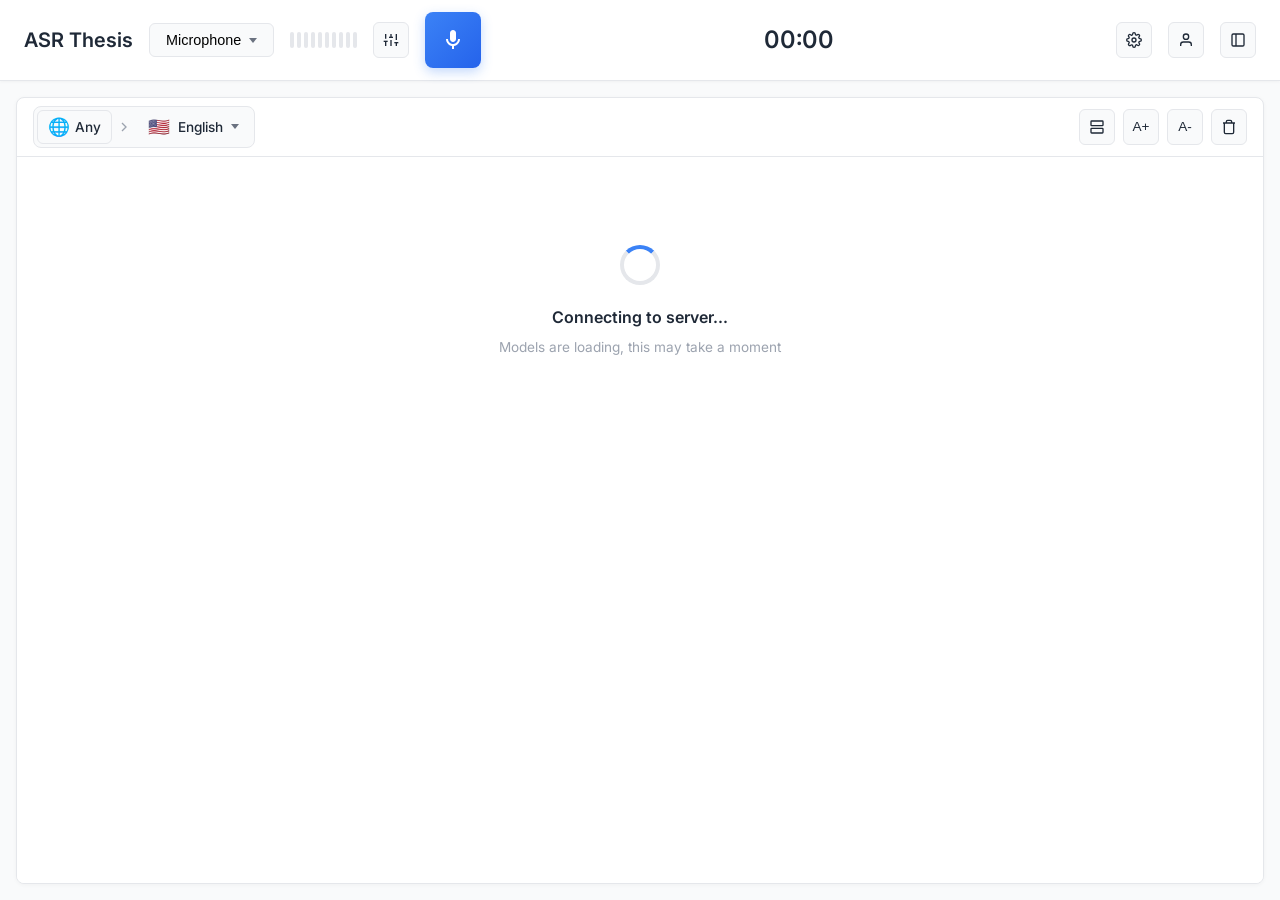
==== commit 89564736: "feat:add AI in summary and upgrade UI" ====
--- a/frontend/index.html
+++ b/frontend/index.html
@@ -35,7 +35,7 @@
               </div>
               <div class="dropdown-divider"></div>
               <div class="dropdown-item" data-source="computer">
-                <svg viewBox="0 0 24 24" width="14" height="14" fill="none" stroke="currentColor" stroke-width="2" style="margin-right:4px;vertical-align:middle">
+                <svg viewBox="0 0 24 24" width="14" height="14" fill="none" stroke="currentColor" stroke-width="2" class="dropdown-item-icon">
                   <rect x="2" y="3" width="20" height="14" rx="2" />
                   <line x1="8" y1="21" x2="16" y2="21" />
                   <line x1="12" y1="17" x2="12" y2="21" />
@@ -61,9 +61,15 @@
           <!-- Context button — next to record -->
           <button class="btn-icon" id="contextBtn" title="Context Settings">
             <svg viewBox="0 0 24 24" width="16" height="16" fill="none" stroke="currentColor" stroke-width="2">
-              <circle cx="12" cy="12" r="3" />
-              <path
-                d="M12 1v2M12 21v2M4.22 4.22l1.42 1.42M18.36 18.36l1.42 1.42M1 12h2M21 12h2M4.22 19.78l1.42-1.42M18.36 5.64l1.42-1.42" />
+              <line x1="4" y1="21" x2="4" y2="14"/>
+              <line x1="4" y1="10" x2="4" y2="3"/>
+              <line x1="12" y1="21" x2="12" y2="12"/>
+              <line x1="12" y1="8" x2="12" y2="3"/>
+              <line x1="20" y1="21" x2="20" y2="16"/>
+              <line x1="20" y1="12" x2="20" y2="3"/>
+              <line x1="1" y1="14" x2="7" y2="14"/>
+              <line x1="9" y1="8" x2="15" y2="8"/>
+              <line x1="17" y1="16" x2="23" y2="16"/>
             </svg>
           </button>
 
@@ -75,6 +81,13 @@
             </svg>
             <div class="record-loading-spinner hidden" id="recordLoadingSpinner"></div>
           </button>
+          <button class="btn-icon screen-share-btn hidden" id="screenShareBtn" title="Share Screen">
+            <svg viewBox="0 0 24 24" width="16" height="16" fill="none" stroke="currentColor" stroke-width="2">
+              <rect x="2" y="3" width="20" height="14" rx="2" />
+              <line x1="8" y1="21" x2="16" y2="21" />
+              <line x1="12" y1="17" x2="12" y2="21" />
+            </svg>
+          </button>
         </div>
 
         <div class="toolbar-center">
@@ -82,6 +95,18 @@
         </div>
 
         <div class="toolbar-right">
+          <button class="btn-icon settings-icon" id="settingsBtn" title="Settings">
+            <svg viewBox="0 0 24 24" width="16" height="16" fill="none" stroke="currentColor" stroke-width="2">
+              <circle cx="12" cy="12" r="3"/>
+              <path d="M19.4 15a1.65 1.65 0 0 0 .33 1.82l.06.06a2 2 0 0 1-2.83 2.83l-.06-.06a1.65 1.65 0 0 0-1.82-.33 1.65 1.65 0 0 0-1 1.51V21a2 2 0 0 1-4 0v-.09A1.65 1.65 0 0 0 9 19.4a1.65 1.65 0 0 0-1.82.33l-.06.06a2 2 0 0 1-2.83-2.83l.06-.06A1.65 1.65 0 0 0 4.68 15a1.65 1.65 0 0 0-1.51-1H3a2 2 0 0 1 0-4h.09A1.65 1.65 0 0 0 4.6 9a1.65 1.65 0 0 0-.33-1.82l-.06-.06a2 2 0 0 1 2.83-2.83l.06.06A1.65 1.65 0 0 0 9 4.68a1.65 1.65 0 0 0 1-1.51V3a2 2 0 0 1 4 0v.09a1.65 1.65 0 0 0 1 1.51 1.65 1.65 0 0 0 1.82-.33l.06-.06a2 2 0 0 1 2.83 2.83l-.06.06A1.65 1.65 0 0 0 19.4 9a1.65 1.65 0 0 0 1.51 1H21a2 2 0 0 1 0 4h-.09a1.65 1.65 0 0 0-1.51 1z"/>
+            </svg>
+          </button>
+          <button class="btn-icon login-btn" id="loginBtn" title="Sign in">
+            <svg viewBox="0 0 24 24" width="16" height="16" fill="none" stroke="currentColor" stroke-width="2">
+              <path d="M20 21v-2a4 4 0 0 0-4-4H8a4 4 0 0 0-4 4v2"/>
+              <circle cx="12" cy="7" r="4"/>
+            </svg>
+          </button>
           <button class="btn-icon" id="sidebarToggle" title="History">
             <svg viewBox="0 0 24 24" width="16" height="16" fill="none" stroke="currentColor" stroke-width="2">
               <rect x="3" y="3" width="18" height="18" rx="2" />
@@ -103,7 +128,21 @@
               </svg>
               Screen Share
             </span>
-            <button class="btn-icon btn-icon-sm" id="stopScreenBtn" title="Stop sharing">✕</button>
+            <div class="screen-header-actions">
+              <button class="btn-icon btn-icon-sm" id="pipBtn" title="Picture in Picture">
+                <svg viewBox="0 0 24 24" width="14" height="14" fill="none" stroke="currentColor" stroke-width="2">
+                  <rect x="2" y="3" width="20" height="14" rx="2"/>
+                  <rect x="12" y="9" width="8" height="6" rx="1" fill="currentColor" opacity="0.3"/>
+                </svg>
+              </button>
+              <button class="btn-icon btn-icon-sm" id="screenLayoutBtn" title="Toggle layout">
+                <svg viewBox="0 0 24 24" width="14" height="14" fill="none" stroke="currentColor" stroke-width="2">
+                  <rect x="2" y="3" width="20" height="18" rx="2"/>
+                  <line x1="12" y1="3" x2="12" y2="21"/>
+                </svg>
+              </button>
+              <button class="btn-icon btn-icon-sm" id="stopScreenBtn" title="Stop sharing">✕</button>
+            </div>
           </div>
           <div class="screen-video-wrap" id="screenVideoWrap">
             <video id="screenPreview" autoplay muted playsinline></video>
@@ -113,28 +152,23 @@
         <!-- Panel Resizer (drag to resize when screen panel visible) -->
         <div class="panel-resizer" id="panelResizer"></div>
 
+        <!-- Main: Transcript + Sidebar row -->
+        <div class="content-main">
         <!-- Transcript Panel -->
         <div class="transcript-panel">
           <div class="panel-header">
             <!-- Language Selectors -->
             <div class="lang-group">
-              <div class="dropdown lang-dropdown" id="srcLangDropdown">
-                <button class="lang-btn" id="srcLangBtn">
-                  <span class="lang-flag" id="srcLangFlag">🇻🇳</span>
-                  <span class="lang-name" id="srcLangName">Vietnamese</span>
-                  <span class="dropdown-arrow"></span>
-                </button>
-                <div class="dropdown-menu lang-menu" id="srcLangMenu"></div>
+              <div class="lang-fixed-label">
+                <span class="lang-flag">🌐</span>
+                <span class="lang-name">Any</span>
               </div>
 
-              <button class="swap-btn" id="swapLangBtn" title="Swap languages">
+              <span class="lang-arrow-icon">
                 <svg viewBox="0 0 24 24" width="16" height="16" fill="none" stroke="currentColor" stroke-width="2">
-                  <polyline points="17 1 21 5 17 9" />
-                  <path d="M3 11V9a4 4 0 0 1 4-4h14" />
-                  <polyline points="7 23 3 19 7 15" />
-                  <path d="M21 13v2a4 4 0 0 1-4 4H3" />
-                </svg>
-              </button>
+                  <polyline points="9 6 15 12 9 18" />
+                </svg>
+              </span>
 
               <div class="dropdown lang-dropdown" id="tgtLangDropdown">
                 <button class="lang-btn" id="tgtLangBtn">
@@ -149,13 +183,12 @@
             <div class="panel-actions">
               <button class="btn-icon" id="displayModeBtn" title="Toggle: Mixed / Split">
                 <svg viewBox="0 0 24 24" width="16" height="16" fill="none" stroke="currentColor" stroke-width="2">
-                  <line x1="3" y1="6" x2="21" y2="6"/>
-                  <line x1="3" y1="12" x2="21" y2="12"/>
-                  <line x1="3" y1="18" x2="15" y2="18"/>
+                  <rect x="3" y="3" width="18" height="7" rx="1"/>
+                  <rect x="3" y="14" width="18" height="7" rx="1"/>
                 </svg>
               </button>
+              <button class="btn-icon" id="fontIncrease" title="Larger">A+</button>
               <button class="btn-icon" id="fontDecrease" title="Smaller">A-</button>
-              <button class="btn-icon" id="fontIncrease" title="Larger">A+</button>
               <button class="btn-icon" id="clearBtn" title="Clear">
                 <svg viewBox="0 0 24 24" width="16" height="16" fill="none" stroke="currentColor" stroke-width="2">
                   <polyline points="3 6 5 6 21 6" />
@@ -192,6 +225,7 @@
             </div>
           </div>
         </aside>
+        </div>
       </div>
     </main>
   </div>
@@ -200,17 +234,27 @@
   <div class="modal-overlay" id="contextModal">
     <div class="modal">
       <div class="modal-header">
-        <h3>⚙️ Context Settings</h3>
+        <h3>Context Settings</h3>
         <button class="modal-close" id="closeModal" title="Close">×</button>
       </div>
       <div class="modal-body">
         <div class="form-group">
           <label>Lecture Topic</label>
           <div class="input-icon-wrapper">
-            <span class="input-icon">✨</span>
             <input type="text" id="lectureTopic" placeholder="Enter lecture topic to boost accuracy..." maxlength="200">
           </div>
           <small class="form-hint">AI will expand this into keywords and context to improve recognition</small>
+        </div>
+        <div class="form-group">
+          <label>Quick Templates</label>
+          <div class="template-chips" id="templateChips">
+            <button class="template-chip" data-template="meeting">📋 Meeting</button>
+            <button class="template-chip" data-template="lecture">🎓 Lecture</button>
+            <button class="template-chip" data-template="interview">💼 Interview</button>
+            <button class="template-chip" data-template="medical">🏥 Medical</button>
+            <button class="template-chip" data-template="tech">💻 Tech Talk</button>
+            <button class="template-chip" data-template="legal">⚖️ Legal</button>
+          </div>
         </div>
         <div class="form-group">
           <label>Keywords</label>
@@ -218,7 +262,7 @@
         </div>
         <div class="form-group">
           <label>Context</label>
-          <textarea id="context" placeholder="Lecture about artificial intelligence..."></textarea>
+          <textarea id="context" placeholder="e.g. This script is about AI and deep learning. You should use technical terms like 'neural network', 'backpropagation'..."></textarea>
           <small class="form-hint">Provides richer context for better speech recognition accuracy</small>
         </div>
       </div>
@@ -266,6 +310,75 @@
     </div>
   </div>
 
+  <!-- Settings Modal -->
+  <div class="modal-overlay" id="settingsModal">
+    <div class="modal modal-settings">
+      <div class="modal-header">
+        <h3>Settings</h3>
+        <button class="modal-close" id="settingsClose" title="Close">×</button>
+      </div>
+      <div class="modal-body">
+        <div class="settings-section">
+          <h4>Appearance</h4>
+          <div class="setting-row">
+            <span>Theme</span>
+            <div class="theme-switcher" id="themeSwitcher">
+              <button class="theme-opt active" data-theme="light" title="Light">☀️</button>
+              <button class="theme-opt" data-theme="dark" title="Dark">🌙</button>
+              <button class="theme-opt" data-theme="system" title="System">💻</button>
+            </div>
+          </div>
+          <div class="setting-row">
+            <span>Interface language</span>
+            <select id="settingInterfaceLang" class="setting-select" title="Interface language">
+              <option value="vi">Tiếng Việt</option>
+              <option value="en" selected>English</option>
+            </select>
+          </div>
+        </div>
+        <div class="settings-section">
+          <h4>Feedback</h4>
+          <div class="form-group form-group-compact">
+            <textarea id="feedbackText" placeholder="Report a bug or suggest a feature..." rows="3"></textarea>
+          </div>
+          <button class="btn btn-accent btn-sm feedback-send-btn" id="sendFeedbackBtn">Send Feedback</button>
+        </div>
+      </div>
+      <div class="modal-footer">
+        <button class="btn btn-primary" id="settingsSave">Done</button>
+      </div>
+    </div>
+  </div>
+
+  <!-- Login Modal -->
+  <div class="modal-overlay" id="loginModal">
+    <div class="modal modal-login">
+      <div class="modal-header">
+        <h3>Sign In</h3>
+        <button class="modal-close" id="loginClose" title="Close">×</button>
+      </div>
+      <div class="modal-body login-body">
+        <div class="login-avatar">
+          <svg viewBox="0 0 24 24" width="64" height="64" fill="none" stroke="var(--text-muted)" stroke-width="1.5">
+            <path d="M20 21v-2a4 4 0 0 0-4-4H8a4 4 0 0 0-4 4v2"/>
+            <circle cx="12" cy="7" r="4"/>
+          </svg>
+        </div>
+        <p class="login-desc">Sign in to sync recordings and settings across devices</p>
+        <button class="btn-google" id="googleSignIn">
+          <svg viewBox="0 0 24 24" width="18" height="18">
+            <path d="M22.56 12.25c0-.78-.07-1.53-.2-2.25H12v4.26h5.92a5.06 5.06 0 0 1-2.2 3.32v2.77h3.57c2.08-1.92 3.28-4.74 3.28-8.1z" fill="#4285F4"/>
+            <path d="M12 23c2.97 0 5.46-.98 7.28-2.66l-3.57-2.77c-.98.66-2.23 1.06-3.71 1.06-2.86 0-5.29-1.93-6.16-4.53H2.18v2.84C3.99 20.53 7.7 23 12 23z" fill="#34A853"/>
+            <path d="M5.84 14.09c-.22-.66-.35-1.36-.35-2.09s.13-1.43.35-2.09V7.07H2.18C1.43 8.55 1 10.22 1 12s.43 3.45 1.18 4.93l2.85-2.22.81-.62z" fill="#FBBC05"/>
+            <path d="M12 5.38c1.62 0 3.06.56 4.21 1.64l3.15-3.15C17.45 2.09 14.97 1 12 1 7.7 1 3.99 3.47 2.18 7.07l3.66 2.84c.87-2.6 3.3-4.53 6.16-4.53z" fill="#EA4335"/>
+          </svg>
+          Continue with Google
+        </button>
+        <p class="login-hint">Coming soon — save recordings to the cloud</p>
+      </div>
+    </div>
+  </div>
+
   <div class="notification" id="notification"></div>
 
   <script type="module" src="js/utils.js"></script>
--- a/frontend/style.css
+++ b/frontend/style.css
@@ -257,7 +257,81 @@
 .content {
     flex: 1;
     display: flex;
+    flex-direction: column;
     overflow: hidden;
+    transition: flex-direction 0.3s ease;
+}
+
+.content-main {
+    flex: 1;
+    display: flex;
+    flex-direction: row;
+    overflow: hidden;
+    transition: flex 0.3s ease;
+}
+
+/* When screen sharing — HORIZONTAL layout (video top, transcript bottom) */
+.content.screen-horizontal {
+    flex-direction: column;
+}
+
+.content.screen-horizontal .screen-panel {
+    flex: none;
+    height: 45%;
+    max-width: 100%;
+    min-width: unset;
+    border-right: none;
+    border-bottom: 1px solid var(--border);
+}
+
+.content.screen-horizontal .transcript-panel {
+    flex: 1;
+    margin: 0;
+    border-radius: 0;
+    border: none;
+    border-top: none;
+}
+
+.content.screen-horizontal .split-container {
+    flex-direction: row;
+}
+
+.content.screen-horizontal .split-divider {
+    width: 1px;
+    height: auto;
+    margin: 0;
+}
+
+/* When screen sharing — VERTICAL layout (video left, transcript right) */
+.content.screen-vertical {
+    flex-direction: row;
+}
+
+.content.screen-vertical .screen-panel {
+    flex: none;
+    width: 50%;
+    height: auto;
+    max-width: 60%;
+    min-width: 30%;
+    border-right: 1px solid var(--border);
+    border-bottom: none;
+}
+
+.content.screen-vertical .transcript-panel {
+    flex: 1;
+    margin: 0;
+    border-radius: 0;
+    border: none;
+}
+
+.content.screen-vertical .split-container {
+    flex-direction: column;
+}
+
+.content.screen-vertical .split-divider {
+    width: auto;
+    height: 1px;
+    margin: 0;
 }
 
 .transcript-panel {
@@ -299,6 +373,11 @@
     overflow-y: auto;
     padding: 1.5rem;
     background: white;
+    transition: opacity 0.2s ease;
+}
+
+.panel-content.switching {
+    opacity: 0;
 }
 
 .transcript-segment {
@@ -308,6 +387,7 @@
     border-radius: 0;
     padding: 1rem 0;
     margin-bottom: 0;
+    animation: fadeInSegment 0.2s ease;
 }
 
 .transcript-segment:last-child {
@@ -352,6 +432,15 @@
 
 /* ═══════════ SPLIT MODE ═══════════ */
 
+@keyframes fadeInSegment {
+    from { opacity: 0; transform: translateY(4px); }
+    to { opacity: 1; transform: translateY(0); }
+}
+
+.split-container {
+    animation: fadeInSegment 0.2s ease;
+}
+
 .split-row {
     display: flex;
     border-bottom: 1px solid var(--border);
@@ -392,35 +481,76 @@
 /* ═══════════ PANEL RESIZER ═══════════ */
 
 .panel-resizer {
+    display: none;
+}
+
+/* Show resizer when screen panel is visible */
+.content.screen-vertical .panel-resizer {
+    display: block;
     width: 6px;
     cursor: col-resize;
     background: transparent;
     position: relative;
     flex-shrink: 0;
-    display: none;
     z-index: 5;
-}
-
-.panel-resizer::after {
+    transition: background 0.15s ease;
+}
+
+.content.screen-vertical .panel-resizer::after {
     content: '';
     position: absolute;
     top: 50%;
     left: 50%;
     transform: translate(-50%, -50%);
-    width: 2px;
-    height: 40px;
+    width: 3px;
+    height: 32px;
+    border-radius: 2px;
     background: var(--border);
-    border-radius: 1px;
-    transition: background 0.2s, height 0.2s;
-}
-
-.panel-resizer:hover::after {
+    transition: background 0.15s ease;
+}
+
+.content.screen-vertical .panel-resizer:hover,
+.content.screen-vertical .panel-resizer:active {
+    background: rgba(99, 102, 241, 0.08);
+}
+
+.content.screen-vertical .panel-resizer:hover::after,
+.content.screen-vertical .panel-resizer:active::after {
     background: var(--primary);
-    height: 60px;
-}
-
-.screen-panel:not(.hidden) + .panel-resizer {
+}
+
+.content.screen-horizontal .panel-resizer {
     display: block;
+    height: 6px;
+    cursor: row-resize;
+    background: transparent;
+    position: relative;
+    flex-shrink: 0;
+    z-index: 5;
+    transition: background 0.15s ease;
+}
+
+.content.screen-horizontal .panel-resizer::after {
+    content: '';
+    position: absolute;
+    top: 50%;
+    left: 50%;
+    transform: translate(-50%, -50%);
+    width: 32px;
+    height: 3px;
+    border-radius: 2px;
+    background: var(--border);
+    transition: background 0.15s ease;
+}
+
+.content.screen-horizontal .panel-resizer:hover,
+.content.screen-horizontal .panel-resizer:active {
+    background: rgba(99, 102, 241, 0.08);
+}
+
+.content.screen-horizontal .panel-resizer:hover::after,
+.content.screen-horizontal .panel-resizer:active::after {
+    background: var(--primary);
 }
 
 .transcript-segment.partial .vi-text {
@@ -949,6 +1079,22 @@
     position: relative;
 }
 
+.summary-lang-select {
+    padding: 0.35rem 0.5rem;
+    border: 1px solid var(--border);
+    border-radius: 6px;
+    font-size: 0.8rem;
+    font-family: inherit;
+    background: var(--bg-gray);
+    color: var(--text);
+    cursor: pointer;
+    outline: none;
+}
+
+.summary-lang-select:focus {
+    border-color: var(--primary);
+}
+
 .content-actions .export-menu {
     position: absolute;
     right: 0;
@@ -961,7 +1107,18 @@
 .content-title-group h2 {
     font-size: 1.25rem;
     font-weight: 600;
-    margin-bottom: 0.25rem;
+    margin-bottom: 0;
+}
+
+.content-title-group {
+    display: flex;
+    flex-wrap: wrap;
+    align-items: center;
+    gap: 0.5rem;
+}
+
+.content-title-group .content-subtitle {
+    width: 100%;
 }
 
 .content-subtitle {
@@ -990,9 +1147,100 @@
 
 .content-body {
     flex: 1;
+    display: flex;
+    overflow: hidden;
+    background: var(--bg-gray);
+}
+
+.content-body-main {
+    flex: 1;
     overflow-y: auto;
     padding: 1.5rem;
-    background: var(--bg-gray);
+    min-width: 0;
+}
+
+/* Q&A Split Panel */
+.qa-panel {
+    width: 380px;
+    display: flex;
+    flex-direction: column;
+    border-left: 1px solid var(--border);
+    background: white;
+    animation: qaPanelSlideIn 0.25s ease;
+}
+
+@keyframes qaPanelSlideIn {
+    from { opacity: 0; transform: translateX(12px); }
+    to   { opacity: 1; transform: translateX(0); }
+}
+
+.qa-panel.hidden {
+    display: none;
+}
+
+.qa-panel-header {
+    display: flex;
+    align-items: center;
+    justify-content: space-between;
+    padding: 0.75rem 1rem;
+    border-bottom: 1px solid var(--border);
+    background: linear-gradient(135deg, var(--primary), #7c3aed);
+    color: #fff;
+}
+
+.qa-panel-header h4 {
+    margin: 0;
+    font-size: 0.95rem;
+    font-weight: 600;
+    display: flex;
+    align-items: center;
+    gap: 0.4rem;
+}
+
+.qa-panel-header .modal-close {
+    color: rgba(255, 255, 255, 0.8);
+}
+.qa-panel-header .modal-close:hover {
+    color: #fff;
+}
+
+/* Q&A Panel Resizer */
+.qa-resizer {
+    display: none;
+    width: 6px;
+    cursor: col-resize;
+    background: transparent;
+    flex-shrink: 0;
+    position: relative;
+    z-index: 5;
+    transition: background 0.15s ease;
+}
+
+.qa-resizer::after {
+    content: '';
+    position: absolute;
+    top: 50%;
+    left: 50%;
+    transform: translate(-50%, -50%);
+    width: 3px;
+    height: 32px;
+    border-radius: 2px;
+    background: var(--border);
+    transition: background 0.15s ease;
+}
+
+.qa-resizer:hover,
+.qa-resizer:active {
+    background: rgba(99, 102, 241, 0.08);
+}
+
+.qa-resizer:hover::after,
+.qa-resizer:active::after {
+    background: var(--primary);
+}
+
+.content-body.qa-active .qa-resizer {
+    display: block;
 }
 
 .transcript-container-full {
@@ -1073,6 +1321,17 @@
         border-right: none;
         border-bottom: 1px solid var(--border);
     }
+
+    .content-body {
+        flex-direction: column;
+    }
+
+    .qa-panel {
+        width: 100%;
+        max-height: 50vh;
+        border-left: none;
+        border-top: 1px solid var(--border);
+    }
 }
 
 /* ===========================================
@@ -1094,10 +1353,6 @@
     left: 12px;
     font-size: 1rem;
     pointer-events: none;
-}
-
-.input-icon-wrapper input {
-    padding-left: 36px !important;
 }
 
 .input-with-btn {
@@ -1151,28 +1406,214 @@
     padding: 0.5rem 0;
     line-height: 1.7;
     font-size: 0.95rem;
-}
-
-.summary-content h2,
-.summary-content h3,
-.summary-content h4 {
-    margin-top: 1rem;
-    margin-bottom: 0.5rem;
+    transition: opacity 0.2s ease;
+}
+
+.summary-loading {
+    text-align: center;
+    padding: 2rem;
+    color: var(--text-muted);
+    font-style: italic;
+}
+
+.summary-lang-row {
+    display: flex;
+    align-items: center;
+    gap: 0.75rem;
+    margin-bottom: 0.75rem;
+    padding-bottom: 0.75rem;
+    border-bottom: 1px solid var(--border);
+}
+
+.summary-lang-row label {
+    font-size: 0.85rem;
+    font-weight: 500;
+    color: var(--text-secondary);
+    white-space: nowrap;
+}
+
+.summary-size-controls {
+    display: flex;
+    gap: 0.25rem;
+    margin-left: auto;
+}
+
+.summary-size-controls .btn-icon-sm {
+    font-size: 0.75rem;
     font-weight: 600;
-}
-
-.summary-content h2 { font-size: 1.2rem; }
-.summary-content h3 { font-size: 1.1rem; }
-.summary-content h4 { font-size: 1rem; }
-
-.summary-content li {
-    margin-left: 1.5rem;
-    margin-bottom: 0.3rem;
-}
-
-.summary-content strong {
+    width: 28px;
+    height: 28px;
+}
+
+.summary-lang-select {
+    padding: 0.3rem 0.6rem;
+    border: 1px solid var(--border);
+    border-radius: 6px;
+    background: var(--bg);
+    color: var(--text);
+    font-size: 0.85rem;
+    font-family: inherit;
+}
+
+/* Q&A Chat */
+.qa-chat {
+    flex: 1;
+    overflow-y: auto;
+    padding: 0.75rem 1rem;
+    display: flex;
+    flex-direction: column;
+    gap: 0.6rem;
+    background: var(--bg-gray);
+}
+
+.qa-welcome {
+    display: flex;
+    flex-direction: column;
+    align-items: center;
+    justify-content: center;
+    gap: 0.75rem;
+    padding: 3rem 1rem;
+    text-align: center;
+    color: var(--text-secondary);
+    font-size: 0.85rem;
+}
+
+.qa-welcome-icon {
+    width: 48px;
+    height: 48px;
+    border-radius: 50%;
+    background: linear-gradient(135deg, var(--primary), #7c3aed);
+    display: flex;
+    align-items: center;
+    justify-content: center;
+    color: #fff;
+    font-size: 1.3rem;
+}
+
+.qa-message {
+    padding: 0.6rem 0.85rem;
+    border-radius: 14px;
+    font-size: 0.88rem;
+    line-height: 1.55;
+    max-width: 88%;
+    word-wrap: break-word;
+    animation: qaMessageIn 0.2s ease;
+}
+
+@keyframes qaMessageIn {
+    from { opacity: 0; transform: translateY(6px); }
+    to   { opacity: 1; transform: translateY(0); }
+}
+
+.qa-user {
+    background: linear-gradient(135deg, var(--primary), #7c3aed);
+    color: #fff;
+    align-self: flex-end;
+    border-bottom-right-radius: 4px;
+    box-shadow: 0 1px 3px rgba(99, 102, 241, 0.25);
+}
+
+.qa-ai {
+    background: white;
+    color: var(--text);
+    align-self: flex-start;
+    border-bottom-left-radius: 4px;
+    box-shadow: 0 1px 2px rgba(0, 0, 0, 0.06);
+    border: 1px solid var(--border);
+}
+
+.qa-ai.typing {
+    opacity: 0.6;
+    font-style: italic;
+}
+
+.qa-input-row {
+    display: flex;
+    gap: 0.5rem;
+    padding: 0.75rem 1rem;
+    border-top: 1px solid var(--border);
+    background: white;
+}
+
+.qa-input-row input {
+    flex: 1;
+    border-radius: 20px;
+    padding: 0.45rem 0.9rem;
+    border: 1px solid var(--border);
+    font-size: 0.88rem;
+    transition: border-color 0.15s ease, box-shadow 0.15s ease;
+}
+
+.qa-input-row input:focus {
+    outline: none;
+    border-color: var(--primary);
+    box-shadow: 0 0 0 2px rgba(99, 102, 241, 0.15);
+}
+
+.qa-input-row .btn-primary {
+    border-radius: 20px;
+    padding: 0.45rem 1rem;
+}
+
+[data-theme="dark"] .qa-ai {
+    background: var(--bg);
+    border-color: var(--border);
+}
+
+[data-theme="dark"] .qa-chat {
+    background: var(--bg);
+}
+
+[data-theme="dark"] .qa-input-row {
+    background: var(--bg-gray);
+}
+
+[data-theme="dark"] .qa-input-row input {
+    background: var(--bg);
+    border-color: var(--border);
+    color: var(--text);
+}
+
+[data-theme="dark"] .summary-lang-select {
+    background: var(--bg-gray);
+    border-color: var(--border);
+    color: var(--text);
+}
+
+.summary-section {
+    margin-bottom: 1rem;
+}
+
+.summary-section-title {
+    font-size: 0.92rem;
+    font-weight: 700;
+    color: var(--primary);
+    text-transform: uppercase;
+    letter-spacing: 0.03em;
+    padding-bottom: 0.35rem;
+    margin-bottom: 0.4rem;
+    border-bottom: 2px solid var(--primary-light, rgba(99, 102, 241, 0.15));
+}
+
+.summary-section-items {
+    display: flex;
+    flex-direction: column;
+    gap: 0.3rem;
+}
+
+.summary-item {
+    font-size: inherit;
+    line-height: 1.65;
+    color: var(--text);
+    padding: 0.15rem 0;
+}
+
+.summary-item-num {
     font-weight: 600;
-    color: var(--text);
+    color: var(--text-secondary);
+    margin-right: 0.3rem;
+    min-width: 1.2em;
+    display: inline-block;
 }
 
 /* ===========================================
@@ -1306,27 +1747,23 @@
 .lang-menu .dropdown-item .item-name { flex: 1; }
 .lang-menu .dropdown-item .item-native { color: var(--text-muted); font-size: 0.75rem; }
 
-.swap-btn {
-    width: 30px;
-    height: 30px;
-    background: transparent;
-    border: none;
+.lang-fixed-label {
+    display: flex;
+    align-items: center;
+    gap: 0.35rem;
+    padding: 0.35rem 0.6rem;
+    font-size: 0.85rem;
+    font-weight: 500;
+    color: var(--text-secondary);
+    background: var(--bg-gray);
     border-radius: 6px;
-    color: var(--text-light);
-    cursor: pointer;
-    display: flex;
-    align-items: center;
-    justify-content: center;
-    transition: all 0.2s;
-}
-
-.swap-btn:hover {
-    color: var(--primary);
-    background: rgba(59, 130, 246, 0.08);
-}
-
-.swap-btn:active {
-    transform: rotate(180deg);
+    border: 1px solid var(--border);
+}
+
+.lang-arrow-icon {
+    display: flex;
+    align-items: center;
+    color: var(--text-muted);
 }
 
 /* ===========================================
@@ -1334,13 +1771,10 @@
    =========================================== */
 
 .screen-panel {
-    flex: 1;
     display: flex;
     flex-direction: column;
     background: var(--bg-gray);
-    border-right: 1px solid var(--border);
-    max-width: 60%;
-    min-width: 320px;
+    border-bottom: 1px solid var(--border);
 }
 
 .screen-panel.hidden {
@@ -1348,12 +1782,18 @@
 }
 
 .screen-header {
-    padding: 0.6rem 1rem;
+    padding: 0.4rem 0.75rem;
     display: flex;
     align-items: center;
     justify-content: space-between;
     border-bottom: 1px solid var(--border);
     background: white;
+}
+
+.screen-header-actions {
+    display: flex;
+    gap: 0.35rem;
+    align-items: center;
 }
 
 .screen-title {
@@ -1514,3 +1954,802 @@
         border-bottom: 1px solid var(--border);
     }
 }
+
+/* ===========================================
+   Screen Share Button (toolbar)
+   =========================================== */
+
+.screen-share-btn {
+    transition: all 0.2s;
+}
+
+.screen-share-btn.active {
+    color: var(--primary);
+    border-color: var(--primary);
+    background: rgba(59, 130, 246, 0.1);
+}
+
+.screen-share-btn.hidden {
+    display: none;
+}
+
+/* ===========================================
+   Template Chips (Context Modal)
+   =========================================== */
+
+.template-chips {
+    display: flex;
+    flex-wrap: wrap;
+    gap: 0.5rem;
+}
+
+.template-chip {
+    padding: 0.4rem 0.85rem;
+    background: var(--bg-gray);
+    border: 1px solid var(--border);
+    border-radius: 20px;
+    font-size: 0.82rem;
+    font-family: inherit;
+    cursor: pointer;
+    transition: all 0.2s;
+    color: var(--text);
+    white-space: nowrap;
+}
+
+.template-chip:hover {
+    background: rgba(59, 130, 246, 0.08);
+    border-color: var(--primary);
+    color: var(--primary);
+    transform: translateY(-1px);
+}
+
+.template-chip:active {
+    transform: translateY(0);
+}
+
+/* ===========================================
+   Settings Modal
+   =========================================== */
+
+.settings-section {
+    margin-bottom: 1.5rem;
+}
+
+.settings-section:last-child {
+    margin-bottom: 0;
+}
+
+.settings-section h4 {
+    font-size: 0.85rem;
+    font-weight: 600;
+    text-transform: uppercase;
+    letter-spacing: 0.5px;
+    color: var(--text-muted);
+    margin-bottom: 1rem;
+}
+
+.setting-row {
+    display: flex;
+    align-items: center;
+    justify-content: space-between;
+    padding: 0.75rem 0;
+    border-bottom: 1px solid var(--border);
+    font-size: 0.9rem;
+}
+
+.setting-row:last-child {
+    border-bottom: none;
+}
+
+.setting-select {
+    padding: 0.35rem 0.6rem;
+    border: 1px solid var(--border);
+    border-radius: 6px;
+    font-size: 0.85rem;
+    font-family: inherit;
+    background: var(--bg-gray);
+    cursor: pointer;
+    outline: none;
+}
+
+.setting-select:focus {
+    border-color: var(--primary);
+}
+
+/* Toggle Switch */
+.toggle-switch {
+    position: relative;
+    display: inline-block;
+    width: 44px;
+    height: 24px;
+}
+
+.toggle-switch input {
+    opacity: 0;
+    width: 0;
+    height: 0;
+}
+
+.toggle-slider {
+    position: absolute;
+    cursor: pointer;
+    inset: 0;
+    background: #ccc;
+    border-radius: 24px;
+    transition: 0.3s;
+}
+
+.toggle-slider::before {
+    content: '';
+    position: absolute;
+    height: 18px;
+    width: 18px;
+    left: 3px;
+    bottom: 3px;
+    background: white;
+    border-radius: 50%;
+    transition: 0.3s;
+}
+
+.toggle-switch input:checked + .toggle-slider {
+    background: var(--primary);
+}
+
+.toggle-switch input:checked + .toggle-slider::before {
+    transform: translateX(20px);
+}
+
+/* ===========================================
+   Login Modal
+   =========================================== */
+
+.login-avatar {
+    margin-bottom: 0.5rem;
+}
+
+.btn-google {
+    display: inline-flex;
+    align-items: center;
+    gap: 0.75rem;
+    padding: 0.75rem 1.5rem;
+    background: white;
+    border: 1px solid var(--border);
+    border-radius: 8px;
+    font-size: 0.95rem;
+    font-family: inherit;
+    font-weight: 500;
+    cursor: pointer;
+    transition: all 0.2s;
+    color: var(--text);
+    box-shadow: 0 1px 3px rgba(0, 0, 0, 0.08);
+}
+
+.btn-google:hover {
+    box-shadow: 0 2px 8px rgba(0, 0, 0, 0.12);
+    background: #fafafa;
+}
+
+.login-btn {
+    position: relative;
+}
+
+.login-hint {
+    margin-top: 1.5rem;
+    font-size: 0.8rem;
+    color: var(--text-muted);
+    font-style: italic;
+}
+
+.modal-settings { max-width: 420px; }
+.modal-login { max-width: 400px; }
+.login-body { text-align: center; padding: 2rem; }
+.login-desc { margin: 1rem 0 1.5rem; color: var(--text-light); }
+
+/* ===========================================
+   YouTube-style Subtitle Enhancement
+   =========================================== */
+
+.subtitle-source {
+    background: rgba(0, 0, 0, 0.8);
+    color: #ffffff;
+    padding: 0.6rem 1.4rem;
+    border-radius: 4px;
+    font-size: 1.15rem;
+    font-weight: 600;
+    line-height: 1.5;
+    margin-bottom: 4px;
+    text-shadow: 0 1px 3px rgba(0, 0, 0, 0.5);
+    letter-spacing: 0.01em;
+}
+
+.subtitle-target {
+    background: rgba(0, 0, 0, 0.65);
+    color: #ffffffcc;
+    padding: 0.4rem 1.2rem;
+    border-radius: 4px;
+    font-size: 0.95rem;
+    font-weight: 500;
+    line-height: 1.4;
+    text-shadow: 0 1px 2px rgba(0, 0, 0, 0.4);
+}
+
+.subtitle-source.partial {
+    color: #ffffffaa;
+}
+
+.subtitle-overlay.subtitle-sm .subtitle-source { font-size: 0.9rem; padding: 0.4rem 1rem; }
+.subtitle-overlay.subtitle-sm .subtitle-target { font-size: 0.8rem; padding: 0.3rem 0.8rem; }
+.subtitle-overlay.subtitle-lg .subtitle-source { font-size: 1.4rem; padding: 0.7rem 1.6rem; }
+.subtitle-overlay.subtitle-lg .subtitle-target { font-size: 1.2rem; padding: 0.5rem 1.4rem; }
+.subtitle-overlay.subtitle-xl .subtitle-source { font-size: 1.7rem; padding: 0.8rem 2rem; }
+.subtitle-overlay.subtitle-xl .subtitle-target { font-size: 1.5rem; padding: 0.6rem 1.8rem; }
+
+/* ===========================================
+   UI Polish
+   =========================================== */
+
+.toolbar {
+    box-shadow: 0 1px 3px rgba(0, 0, 0, 0.04);
+}
+
+.transcript-panel {
+    box-shadow: 0 1px 4px rgba(0, 0, 0, 0.04);
+}
+
+.modal {
+    animation: modalIn 0.2s ease;
+}
+
+@keyframes modalIn {
+    from { opacity: 0; transform: scale(0.95) translateY(8px); }
+    to { opacity: 1; transform: scale(1) translateY(0); }
+}
+
+.btn-icon.active {
+    background: rgba(59, 130, 246, 0.1);
+    color: var(--primary);
+    border-color: rgba(59, 130, 246, 0.3);
+}
+
+/* ===========================================
+   Split Mode — Top/Bottom Continuous Flow
+   =========================================== */
+
+.split-container {
+    display: flex;
+    flex-direction: column;
+    height: 100%;
+}
+
+.split-pane {
+    flex: 1;
+    overflow-y: auto;
+    display: flex;
+    flex-direction: column;
+    min-height: 0;
+}
+
+.split-pane-label {
+    font-size: 0.7rem;
+    font-weight: 600;
+    text-transform: uppercase;
+    letter-spacing: 0.5px;
+    color: var(--text-muted);
+    padding: 0.5rem 1rem 0.25rem;
+    flex-shrink: 0;
+}
+
+.split-pane-body {
+    flex: 1;
+    overflow-y: auto;
+    padding: 0.5rem 1rem 1rem;
+    line-height: 1.8;
+    word-wrap: break-word;
+    overflow-wrap: break-word;
+}
+
+.split-pane-source .split-pane-body {
+    font-size: 1.1rem;
+    font-weight: 700;
+    color: #000;
+}
+
+.split-pane-target .split-pane-body {
+    font-size: 1rem;
+    font-weight: 600;
+    color: #000;
+}
+
+.split-divider {
+    height: 1px;
+    background: var(--border);
+    flex-shrink: 0;
+    margin: 0 1rem;
+}
+
+.split-seg {
+    display: inline;
+}
+
+.split-seg.partial {
+    opacity: 0.6;
+    font-style: italic;
+}
+
+.font-sm .split-pane-source .split-pane-body { font-size: 0.9rem; }
+.font-sm .split-pane-target .split-pane-body { font-size: 0.85rem; }
+.font-lg .split-pane-source .split-pane-body { font-size: 1.2rem; }
+.font-lg .split-pane-target .split-pane-body { font-size: 1.1rem; }
+.font-xl .split-pane-source .split-pane-body { font-size: 1.4rem; }
+.font-xl .split-pane-target .split-pane-body { font-size: 1.3rem; }
+
+/* ===========================================
+   Theme Switcher
+   =========================================== */
+
+.theme-switcher {
+    display: flex;
+    background: var(--bg-gray);
+    border: 1px solid var(--border);
+    border-radius: 8px;
+    overflow: hidden;
+}
+
+.theme-opt {
+    padding: 0.35rem 0.65rem;
+    background: transparent;
+    border: none;
+    cursor: pointer;
+    font-size: 1rem;
+    transition: all 0.2s;
+    line-height: 1;
+}
+
+.theme-opt:hover {
+    background: rgba(0, 0, 0, 0.05);
+}
+
+.theme-opt.active {
+    background: var(--primary);
+    color: white;
+    box-shadow: 0 1px 3px rgba(59, 130, 246, 0.3);
+}
+
+/* ===========================================
+   Settings Icon
+   =========================================== */
+
+.settings-icon {
+    width: 36px;
+    height: 36px;
+}
+
+.settings-icon svg {
+    width: 16px;
+    height: 16px;
+}
+
+/* ===========================================
+   Recording Tags
+   =========================================== */
+
+.recording-tags {
+    display: flex;
+    flex-wrap: wrap;
+    gap: 0.25rem;
+    margin-top: 0.25rem;
+}
+
+.rec-tag {
+    display: inline-block;
+    padding: 0.1rem 0.45rem;
+    background: rgba(59, 130, 246, 0.08);
+    color: var(--primary);
+    border-radius: 10px;
+    font-size: 0.65rem;
+    font-weight: 500;
+    line-height: 1.4;
+}
+
+/* ===========================================
+   Source Lang Dropdown Alignment Fix
+   =========================================== */
+
+.lang-dropdown .lang-menu {
+    left: 0;
+    transform: none;
+}
+
+.lang-dropdown .lang-menu.active {
+    animation: menuSlideLeft 0.15s ease;
+}
+
+@keyframes menuSlideLeft {
+    from { opacity: 0; transform: translateY(-6px); }
+    to   { opacity: 1; transform: translateY(0); }
+}
+
+/* ===========================================
+   Dark Theme
+   =========================================== */
+
+[data-theme="dark"] {
+    --primary: #60a5fa;
+    --primary-dark: #3b82f6;
+    --success: #34d399;
+    --danger: #f87171;
+    --text: #e5e7eb;
+    --text-light: #9ca3af;
+    --text-muted: #6b7280;
+    --bg: #111827;
+    --bg-gray: #1f2937;
+    --border: #374151;
+}
+
+[data-theme="dark"] body {
+    background: var(--bg);
+    color: var(--text);
+}
+
+[data-theme="dark"] .toolbar,
+[data-theme="dark"] .sidebar,
+[data-theme="dark"] .modal,
+[data-theme="dark"] .transcript-panel,
+[data-theme="dark"] .dropdown-menu,
+[data-theme="dark"] .lang-menu,
+[data-theme="dark"] .context-menu,
+[data-theme="dark"] .recordings-sidebar,
+[data-theme="dark"] .content-header,
+[data-theme="dark"] .transcript-container-full,
+[data-theme="dark"] .screen-header {
+    background: var(--bg);
+}
+
+[data-theme="dark"] .panel-content,
+[data-theme="dark"] .recording-card {
+    background: var(--bg-gray);
+}
+
+[data-theme="dark"] .dropdown-btn,
+[data-theme="dark"] .btn-icon,
+[data-theme="dark"] .lang-btn,
+[data-theme="dark"] .btn-icon-sm,
+[data-theme="dark"] .btn-secondary {
+    background: var(--bg-gray);
+    border-color: var(--border);
+    color: var(--text);
+}
+
+[data-theme="dark"] .dropdown-btn:hover,
+[data-theme="dark"] .btn-icon:hover,
+[data-theme="dark"] .lang-btn:hover,
+[data-theme="dark"] .btn-icon-sm:hover,
+[data-theme="dark"] .recording-item:hover,
+[data-theme="dark"] .recording-item.active,
+[data-theme="dark"] .recording-card:hover,
+[data-theme="dark"] .dropdown-item:hover,
+[data-theme="dark"] .context-menu-item:hover {
+    background: #374151;
+}
+
+[data-theme="dark"] .vi-text,
+[data-theme="dark"] .src-text,
+[data-theme="dark"] .split-pane-source .split-pane-body {
+    color: var(--text);
+}
+
+[data-theme="dark"] .en-text,
+[data-theme="dark"] .tgt-text,
+[data-theme="dark"] .split-pane-target .split-pane-body {
+    color: #d1d5db;
+}
+
+[data-theme="dark"] .en-text,
+[data-theme="dark"] .tgt-text {
+    border-left-color: var(--primary);
+}
+
+[data-theme="dark"] .modal-overlay {
+    background: rgba(0, 0, 0, 0.7);
+}
+
+[data-theme="dark"] .form-group input,
+[data-theme="dark"] .form-group textarea,
+[data-theme="dark"] .setting-select,
+[data-theme="dark"] .summary-lang-select {
+    background: var(--bg-gray);
+    border-color: var(--border);
+    color: var(--text);
+}
+
+[data-theme="dark"] .template-chip {
+    background: var(--bg-gray);
+    border-color: var(--border);
+    color: var(--text);
+}
+
+[data-theme="dark"] .template-chip:hover {
+    background: rgba(96, 165, 250, 0.12);
+    border-color: var(--primary);
+    color: var(--primary);
+}
+
+[data-theme="dark"] .theme-switcher {
+    background: var(--bg-gray);
+    border-color: var(--border);
+}
+
+[data-theme="dark"] .theme-opt:hover {
+    background: rgba(255, 255, 255, 0.08);
+}
+
+[data-theme="dark"] .btn-google {
+    background: var(--bg-gray);
+    border-color: var(--border);
+    color: var(--text);
+}
+
+[data-theme="dark"] ::-webkit-scrollbar-track {
+    background: var(--bg);
+}
+
+[data-theme="dark"] ::-webkit-scrollbar-thumb {
+    background: #4b5563;
+}
+
+[data-theme="dark"] .notification {
+    background: #374151;
+}
+
+[data-theme="dark"] .logo-text {
+    color: var(--text);
+}
+
+[data-theme="dark"] .content-body {
+    background: var(--bg);
+}
+
+[data-theme="dark"] .qa-panel {
+    background: var(--bg);
+    border-left-color: var(--border);
+}
+
+[data-theme="dark"] .qa-panel-header {
+    border-bottom-color: var(--border);
+}
+
+[data-theme="dark"] .rec-tag {
+    background: rgba(96, 165, 250, 0.15);
+    color: var(--primary);
+}
+
+/* ===========================================
+   Tag Modal — Suggestion Chips
+   =========================================== */
+
+.tag-suggestions {
+    display: flex;
+    flex-wrap: wrap;
+    gap: 0.4rem;
+}
+
+.tag-chip {
+    padding: 0.35rem 0.7rem;
+    background: var(--bg-gray);
+    border: 1px solid var(--border);
+    border-radius: 16px;
+    font-size: 0.8rem;
+    font-family: inherit;
+    cursor: pointer;
+    transition: all 0.2s;
+    color: var(--text);
+}
+
+.tag-chip:hover {
+    background: rgba(59, 130, 246, 0.08);
+    border-color: var(--primary);
+    color: var(--primary);
+    transform: translateY(-1px);
+}
+
+[data-theme="dark"] .tag-chip {
+    background: var(--bg-gray);
+    border-color: var(--border);
+    color: var(--text);
+}
+
+[data-theme="dark"] .tag-chip:hover {
+    background: rgba(96, 165, 250, 0.12);
+    border-color: var(--primary);
+    color: var(--primary);
+}
+
+/* ===========================================
+   Tag Modal — Manage Tags
+   =========================================== */
+
+.tag-manage-item {
+    display: flex;
+    align-items: center;
+    gap: 0.5rem;
+    padding: 0.4rem 0;
+    border-bottom: 1px solid var(--border);
+}
+
+.tag-manage-item:last-child {
+    border-bottom: none;
+}
+
+.tag-manage-label {
+    flex: 1;
+    font-size: 0.85rem;
+    color: var(--text);
+}
+
+.tag-manage-delete {
+    background: none;
+    border: none;
+    color: var(--text-secondary);
+    cursor: pointer;
+    font-size: 1rem;
+    padding: 0.15rem 0.4rem;
+    border-radius: 4px;
+    line-height: 1;
+    transition: all 0.15s ease;
+}
+
+.tag-manage-delete:hover {
+    background: rgba(239, 68, 68, 0.1);
+    color: #ef4444;
+}
+
+.tag-add-row {
+    display: flex;
+    gap: 0.5rem;
+}
+
+.tag-add-row input {
+    flex: 1;
+}
+
+.empty-tags-hint {
+    color: var(--text-secondary);
+    font-size: 0.82rem;
+    font-style: italic;
+    padding: 0.3rem 0;
+}
+
+[data-theme="dark"] .tag-manage-delete:hover {
+    background: rgba(248, 113, 113, 0.15);
+    color: #f87171;
+}
+
+/* ===========================================
+   Mic Dropdown — Selected Checkmark
+   =========================================== */
+
+.mic-item {
+    position: relative;
+}
+
+.mic-item.selected {
+    color: var(--primary);
+    font-weight: 600;
+}
+
+.mic-item.selected::after {
+    content: '✓';
+    position: absolute;
+    right: 1rem;
+    color: var(--primary);
+    font-weight: 700;
+}
+
+/* ===========================================
+   Design System — Consistent transitions
+   =========================================== */
+
+.form-group-flush { margin-bottom: 0; }
+.form-group-compact { margin-bottom: 0; }
+.feedback-send-btn { margin-top: 0.75rem; }
+.modal-tag { max-width: 400px; }
+.computer-audio-icon { margin-right: 4px; vertical-align: middle; }
+.dropdown-item-icon { margin-right: 4px; vertical-align: middle; }
+
+.btn, .btn-icon, .btn-icon-sm, .dropdown-btn,
+.lang-btn, .template-chip, .tag-chip,
+.recording-item, .recording-card, .context-menu-item,
+.dropdown-item, .theme-opt, .modal-close {
+    transition: all 0.15s ease;
+}
+
+/* Consistent focus styles for accessibility */
+.btn:focus-visible, .btn-icon:focus-visible,
+.dropdown-btn:focus-visible, .lang-btn:focus-visible,
+.template-chip:focus-visible, .tag-chip:focus-visible,
+.setting-select:focus-visible, .toggle-switch input:focus-visible + .toggle-slider {
+    outline: 2px solid var(--primary);
+    outline-offset: 2px;
+}
+
+/* Remove default outline for mouse users */
+:focus:not(:focus-visible) {
+    outline: none;
+}
+
+/* ===========================================
+   Responsive — Mobile Enhancements
+   =========================================== */
+
+@media (max-width: 480px) {
+    .toolbar {
+        padding: 0.5rem 0.75rem;
+        gap: 0.5rem;
+    }
+
+    .logo-text {
+        font-size: 1rem;
+    }
+
+    .timer {
+        font-size: 1.1rem;
+        min-width: 60px;
+    }
+
+    .record-btn {
+        width: 44px;
+        height: 44px;
+    }
+
+    .btn-icon {
+        width: 32px;
+        height: 32px;
+        font-size: 0.75rem;
+    }
+
+    .settings-icon {
+        width: 34px;
+        height: 34px;
+    }
+
+    .settings-icon svg {
+        width: 16px;
+        height: 16px;
+    }
+
+    .panel-header {
+        padding: 0.4rem 0.75rem;
+        flex-wrap: wrap;
+        gap: 0.25rem;
+    }
+
+    .lang-btn {
+        padding: 0.3rem 0.5rem;
+        font-size: 0.78rem;
+    }
+
+    .modal {
+        width: 95%;
+        max-height: 90vh;
+    }
+
+    .modal-body {
+        padding: 1rem;
+    }
+
+    .modal-header {
+        padding: 1rem;
+    }
+
+    .content-header {
+        flex-direction: column;
+        gap: 0.5rem;
+        align-items: flex-start;
+    }
+
+    .content-actions {
+        width: 100%;
+        flex-wrap: wrap;
+    }
+
+}
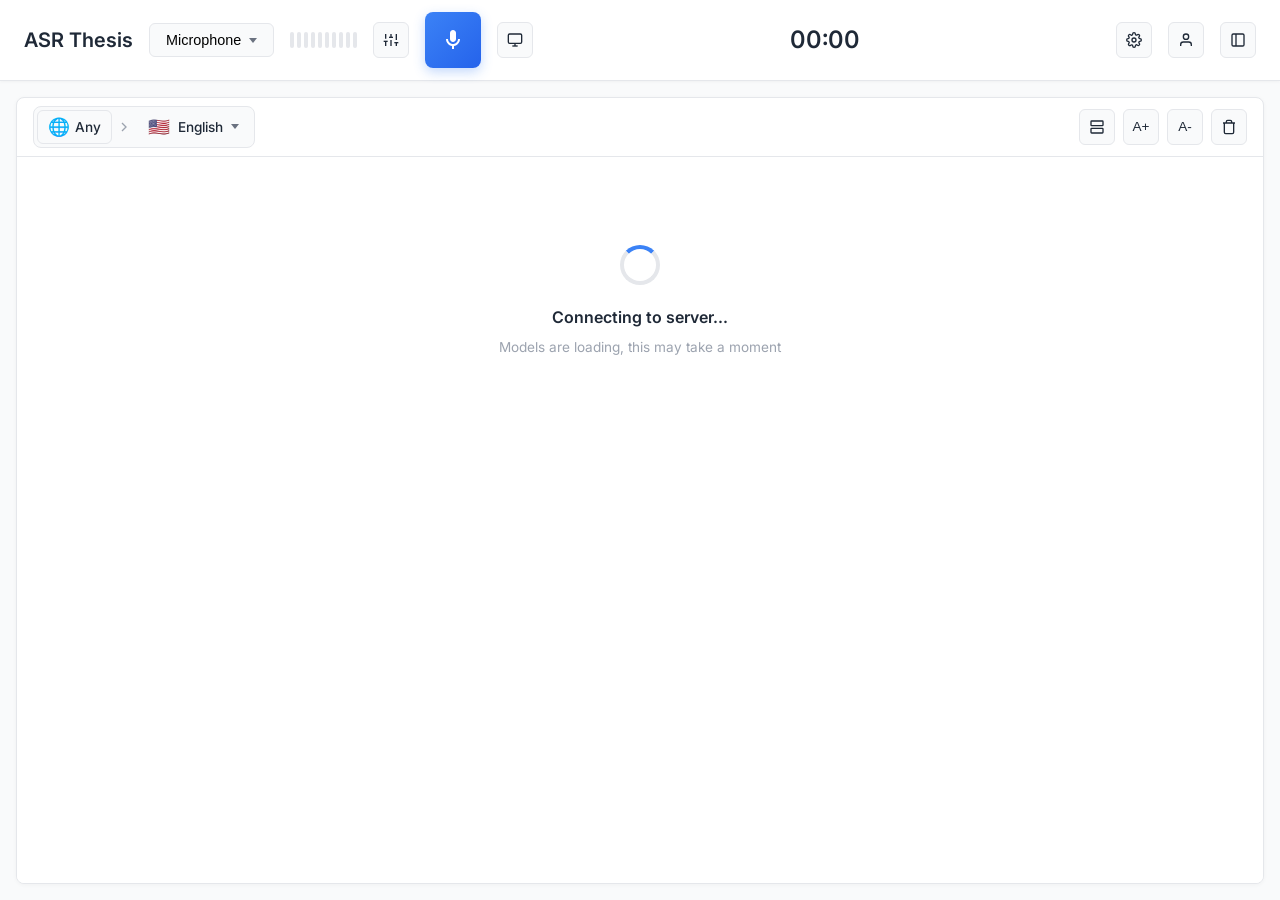
==== commit 2f7732c8: "Update index.html" ====
--- a/frontend/index.html
+++ b/frontend/index.html
@@ -81,7 +81,7 @@
             </svg>
             <div class="record-loading-spinner hidden" id="recordLoadingSpinner"></div>
           </button>
-          <button class="btn-icon screen-share-btn hidden" id="screenShareBtn" title="Share Screen">
+          <button class="btn-icon screen-share-btn" id="screenShareBtn" title="Share Screen">
             <svg viewBox="0 0 24 24" width="16" height="16" fill="none" stroke="currentColor" stroke-width="2">
               <rect x="2" y="3" width="20" height="14" rx="2" />
               <line x1="8" y1="21" x2="16" y2="21" />
--- a/frontend/style.css
+++ b/frontend/style.css
@@ -1580,10 +1580,6 @@
     color: var(--text);
 }
 
-.summary-section {
-    margin-bottom: 1rem;
-}
-
 .summary-section-title {
     font-size: 0.92rem;
     font-weight: 700;
@@ -1595,23 +1591,22 @@
     border-bottom: 2px solid var(--primary-light, rgba(99, 102, 241, 0.15));
 }
 
-.summary-section-items {
-    display: flex;
-    flex-direction: column;
-    gap: 0.3rem;
-}
-
-.summary-item {
+.summary-line {
     font-size: inherit;
     line-height: 1.65;
     color: var(--text);
-    padding: 0.15rem 0;
+    margin: 0.28rem 0;
+}
+
+.summary-line-numbered {
+    display: flex;
+    align-items: flex-start;
+    gap: 0.35rem;
 }
 
 .summary-item-num {
     font-weight: 600;
     color: var(--text-secondary);
-    margin-right: 0.3rem;
     min-width: 1.2em;
     display: inline-block;
 }
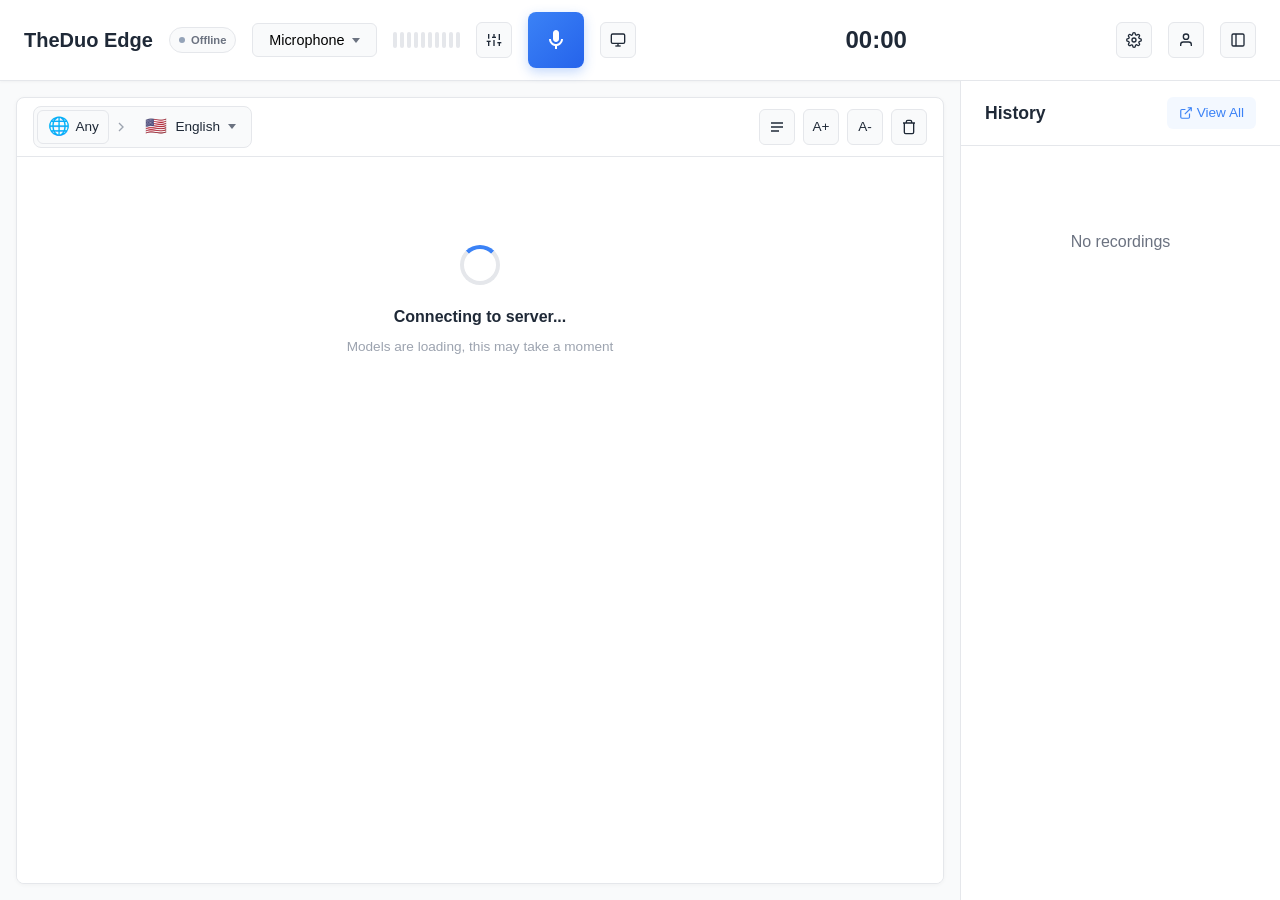
==== commit ed0d030c: "refactor: simplify CPU realtime pipeline" ====
--- a/frontend/index.html
+++ b/frontend/index.html
@@ -5,11 +5,8 @@
   <meta charset="UTF-8">
   <meta http-equiv="Cache-Control" content="no-cache, no-store, must-revalidate">
   <meta name="viewport" content="width=device-width, initial-scale=1.0">
-  <title>ASR Thesis — Real-time Bilingual Speech-to-Text</title>
-  <meta name="description" content="Real-time bilingual speech-to-text with multi-language support and AI-powered transcription.">
-  <link rel="preconnect" href="https://fonts.googleapis.com">
-  <link rel="preconnect" href="https://fonts.gstatic.com" crossorigin>
-  <link href="https://fonts.googleapis.com/css2?family=Inter:wght@400;500;600;700&display=swap" rel="stylesheet">
+  <title>TheDuo Edge — Offline Bilingual Speech</title>
+  <meta name="description" content="Offline-first bilingual speech transcription and translation for frontline teams.">
   <link rel="stylesheet" href="style.css">
 </head>
 
@@ -18,7 +15,8 @@
     <main class="main">
       <header class="toolbar">
         <div class="toolbar-left">
-          <h1 class="logo-text">ASR Thesis</h1>
+          <h1 class="logo-text">TheDuo Edge</h1>
+          <span class="transport-badge" id="transportBadge" data-state="offline" title="Audio transport">Offline</span>
 
           <!-- Audio Source -->
           <div class="dropdown">
@@ -41,6 +39,14 @@
                   <line x1="12" y1="17" x2="12" y2="21" />
                 </svg>
                 Computer Audio
+              </div>
+              <div class="dropdown-item" data-source="mixed">
+                <svg viewBox="0 0 24 24" width="14" height="14" fill="none" stroke="currentColor" stroke-width="2" class="dropdown-item-icon">
+                  <path d="M12 14c1.66 0 3-1.34 3-3V5c0-1.66-1.34-3-3-3S9 3.34 9 5v6c0 1.66 1.34 3 3 3z"/>
+                  <path d="M17 11c0 2.76-2.24 5-5 5s-5-2.24-5-5H5c0 3.53 2.61 6.43 6 6.92V21h2v-3.08c3.39-.49 6-3.39 6-6.92h-2z"/>
+                  <rect x="14" y="11" width="8" height="6" rx="1"/>
+                </svg>
+                Mixed (Mic + Computer)
               </div>
             </div>
           </div>
@@ -145,7 +151,7 @@
             </div>
           </div>
           <div class="screen-video-wrap" id="screenVideoWrap">
-            <video id="screenPreview" autoplay muted playsinline></video>
+            <video id="screenPreview" autoplay muted></video>
           </div>
         </div>
 
@@ -239,36 +245,36 @@
       </div>
       <div class="modal-body">
         <div class="form-group">
-          <label>Lecture Topic</label>
+          <label>Operational Context</label>
           <div class="input-icon-wrapper">
-            <input type="text" id="lectureTopic" placeholder="Enter lecture topic to boost accuracy..." maxlength="200">
-          </div>
-          <small class="form-hint">AI will expand this into keywords and context to improve recognition</small>
+            <input type="text" id="lectureTopic" placeholder="e.g. conveyor maintenance, loading bay safety..." maxlength="200">
+          </div>
+          <small class="form-hint">Stored locally and used to prime technical vocabulary. AI expansion is an optional cloud extra.</small>
         </div>
         <div class="form-group">
           <label>Quick Templates</label>
           <div class="template-chips" id="templateChips">
-            <button class="template-chip" data-template="meeting">📋 Meeting</button>
-            <button class="template-chip" data-template="lecture">🎓 Lecture</button>
-            <button class="template-chip" data-template="interview">💼 Interview</button>
-            <button class="template-chip" data-template="medical">🏥 Medical</button>
-            <button class="template-chip" data-template="tech">💻 Tech Talk</button>
-            <button class="template-chip" data-template="legal">⚖️ Legal</button>
+            <button class="template-chip" data-template="factory">🏭 Factory</button>
+            <button class="template-chip" data-template="maintenance">🔧 Maintenance</button>
+            <button class="template-chip" data-template="logistics">📦 Logistics</button>
+            <button class="template-chip" data-template="safety">⚠️ Safety</button>
+            <button class="template-chip" data-template="construction">🏗️ Construction</button>
+            <button class="template-chip" data-template="electrical">⚡ Electrical</button>
           </div>
         </div>
         <div class="form-group">
           <label>Keywords</label>
-          <input type="text" id="keywords" placeholder="AI, machine learning, neural network...">
+          <input type="text" id="keywords" placeholder="PLC, conveyor, hydraulic valve, emergency stop...">
         </div>
         <div class="form-group">
           <label>Context</label>
-          <textarea id="context" placeholder="e.g. This script is about AI and deep learning. You should use technical terms like 'neural network', 'backpropagation'..."></textarea>
+          <textarea id="context" placeholder="e.g. Maintenance instructions for a conveyor line. Preserve machine IDs and safety commands."></textarea>
           <small class="form-hint">Provides richer context for better speech recognition accuracy</small>
         </div>
       </div>
       <div class="modal-footer">
         <button class="btn btn-secondary" id="clearContextBtn">Clear</button>
-        <button class="btn btn-accent" id="aiContextBtn">Generate</button>
+        <button class="btn btn-accent" id="aiContextBtn" title="Optional cloud feature">AI expand</button>
         <button class="btn btn-primary" id="saveContextBtn">Save</button>
       </div>
     </div>
--- a/frontend/style.css
+++ b/frontend/style.css
@@ -64,6 +64,45 @@
     font-weight: 600;
     color: var(--text);
     margin: 0;
+}
+
+.transport-badge {
+    display: inline-flex;
+    align-items: center;
+    min-height: 1.5rem;
+    padding: 0.2rem 0.55rem;
+    border: 1px solid var(--border);
+    border-radius: 999px;
+    background: var(--bg-gray);
+    color: var(--text-light);
+    font-size: 0.7rem;
+    font-weight: 600;
+    white-space: nowrap;
+}
+
+.transport-badge::before {
+    content: '';
+    width: 0.42rem;
+    height: 0.42rem;
+    margin-right: 0.35rem;
+    border-radius: 50%;
+    background: #94a3b8;
+}
+
+.transport-badge[data-state="ready"]::before,
+.transport-badge[data-state="ws"]::before,
+.transport-badge[data-state="webrtc"]::before {
+    background: var(--success);
+}
+
+.transport-badge[data-state="webrtc"] {
+    border-color: color-mix(in srgb, var(--success) 45%, var(--border));
+    color: var(--success);
+}
+
+button:disabled {
+    cursor: not-allowed;
+    opacity: 0.45;
 }
 
 .dropdown {
@@ -575,6 +614,14 @@
     font-size: 0.85rem;
 }
 
+.font-sm .vi-container {
+    font-size: 0.9rem;
+}
+
+.font-sm .en-container {
+    font-size: 0.85rem;
+}
+
 .font-lg .vi-text,
 .font-lg .src-text,
 .font-lg .split-source {
@@ -587,6 +634,14 @@
     font-size: 1.1rem;
 }
 
+.font-lg .vi-container {
+    font-size: 1.2rem;
+}
+
+.font-lg .en-container {
+    font-size: 1.1rem;
+}
+
 .font-xl .vi-text,
 .font-xl .src-text,
 .font-xl .split-source {
@@ -597,6 +652,84 @@
 .font-xl .tgt-text,
 .font-xl .split-target {
     font-size: 1.3rem;
+}
+
+.font-xl .vi-container {
+    font-size: 1.4rem;
+}
+
+.font-xl .en-container {
+    font-size: 1.3rem;
+}
+
+.container-label {
+    font-size: 0.75rem;
+    font-weight: 600;
+    text-transform: uppercase;
+    color: var(--text-muted);
+    margin-bottom: 0.5rem;
+    letter-spacing: 0.5px;
+}
+
+.continuous-text {
+    background: transparent;
+    padding: 0;
+    line-height: 1.8;
+}
+
+.vi-container {
+    font-size: 1.1rem;
+    color: #000;
+    font-weight: 700;
+    margin-bottom: 1.5rem;
+}
+
+.en-container {
+    font-size: 1rem;
+    color: #000;
+    font-weight: 600;
+    border-left: 3px solid var(--primary);
+    padding-left: 12px;
+}
+
+.seg-span {
+    display: inline;
+}
+
+.seg-span.partial .partial-text {
+    opacity: 0.6;
+    font-style: italic;
+    font-weight: normal;
+}
+
+.word-fade {
+    opacity: 0;
+    animation: wordFadeIn 0.3s ease forwards;
+    display: inline-block;
+    white-space: pre-wrap;
+}
+
+@keyframes wordFadeIn {
+    0% {
+        opacity: 0;
+        transform: translateY(2px);
+    }
+    100% {
+        opacity: 1;
+        transform: translateY(0);
+    }
+}
+
+/* Second-pass refined translation highlight */
+@keyframes refinedGlow {
+    0% { background-color: rgba(251, 191, 36, 0.25); }
+    100% { background-color: transparent; }
+}
+
+.seg-span.refined,
+.split-seg.refined {
+    animation: refinedGlow 1.5s ease-out forwards;
+    border-radius: 2px;
 }
 
 .empty-state {
@@ -1580,6 +1713,10 @@
     color: var(--text);
 }
 
+.summary-section {
+    margin-bottom: 1rem;
+}
+
 .summary-section-title {
     font-size: 0.92rem;
     font-weight: 700;
@@ -1591,24 +1728,49 @@
     border-bottom: 2px solid var(--primary-light, rgba(99, 102, 241, 0.15));
 }
 
-.summary-line {
+.summary-section-items {
+    display: flex;
+    flex-direction: column;
+    gap: 0.3rem;
+}
+
+.summary-item {
     font-size: inherit;
     line-height: 1.65;
     color: var(--text);
-    margin: 0.28rem 0;
-}
-
-.summary-line-numbered {
-    display: flex;
-    align-items: flex-start;
-    gap: 0.35rem;
+    padding: 0.15rem 0;
 }
 
 .summary-item-num {
     font-weight: 600;
     color: var(--text-secondary);
+    margin-right: 0.3rem;
     min-width: 1.2em;
     display: inline-block;
+}
+
+.summary-line {
+    margin: 0.45rem 0;
+    line-height: 1.7;
+    color: var(--text);
+}
+
+.summary-line-numbered {
+    display: flex;
+    align-items: flex-start;
+    gap: 0.45rem;
+}
+
+.summary-line-bullet {
+    display: flex;
+    align-items: flex-start;
+    gap: 0.45rem;
+}
+
+.summary-bullet-dot {
+    color: var(--primary);
+    font-weight: 700;
+    line-height: 1.7;
 }
 
 /* ===========================================
